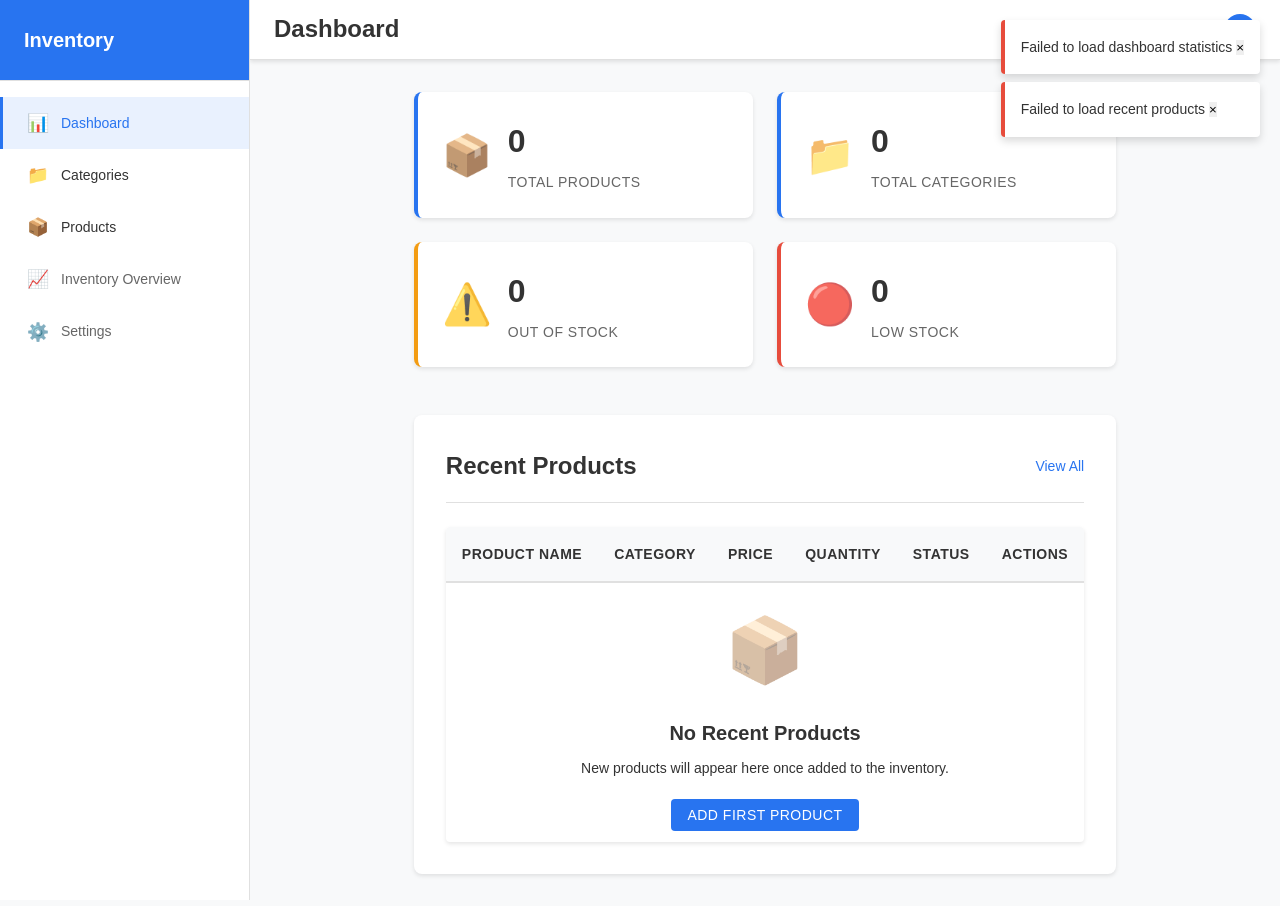
==== ui/index.html @ 83ec5407 "added 1st level project" ====
<!DOCTYPE html>
<html lang="en">

<head>
    <meta charset="UTF-8">
    <meta name="viewport" content="width=device-width, initial-scale=1.0">
    <title>Inventory Management Dashboard</title>
    <link rel="stylesheet" href="css/main.css">
    <link rel="stylesheet" href="css/layout.css">
    <link rel="stylesheet" href="css/dashboard.css">
    <link rel="stylesheet" href="css/table.css">
</head>

<body>
    <div class="layout">
        <!-- Sidebar -->
        <aside class="sidebar">
            <div class="sidebar-header">
                <h2>Inventory</h2>
            </div>
            <nav class="sidebar-nav">
                <a href="index.html" class="nav-link active">
                    <span class="icon">📊</span> Dashboard
                </a>
                <a href="categories.html" class="nav-link">
                    <span class="icon">📁</span> Categories
                </a>
                <a href="products.html" class="nav-link">
                    <span class="icon">📦</span> Products
                </a>
                <a href="#" class="nav-link disabled">
                    <span class="icon">📈</span> Inventory Overview
                </a>
                <a href="#" class="nav-link disabled">
                    <span class="icon">⚙️</span> Settings
                </a>
            </nav>
        </aside>

        <!-- Main Content -->
        <main class="main-content">
            <!-- Top Navigation -->
            <header class="top-nav">
                <div class="nav-left">
                    <button class="menu-toggle" id="menuToggle">☰</button>
                    <h1>Dashboard</h1>
                </div>
                <div class="nav-right">
                    <div class="user-info">
                        <span>Admin</span>
                        <span class="avatar">👤</span>
                    </div>
                </div>
            </header>

            <!-- Dashboard Content -->
            <div class="dashboard-content">
                <!-- KPI Cards -->
                <div class="kpi-grid">
                    <div class="kpi-card">
                        <div class="kpi-icon">📦</div>
                        <div class="kpi-data">
                            <h3 id="totalProducts">0</h3>
                            <p>Total Products</p>
                        </div>
                    </div>
                    <div class="kpi-card">
                        <div class="kpi-icon">📁</div>
                        <div class="kpi-data">
                            <h3 id="totalCategories">0</h3>
                            <p>Total Categories</p>
                        </div>
                    </div>
                    <div class="kpi-card warning">
                        <div class="kpi-icon">⚠️</div>
                        <div class="kpi-data">
                            <h3 id="outOfStock">0</h3>
                            <p>Out of Stock</p>
                        </div>
                    </div>
                    <div class="kpi-card alert">
                        <div class="kpi-icon">🔴</div>
                        <div class="kpi-data">
                            <h3 id="lowStock">0</h3>
                            <p>Low Stock</p>
                        </div>
                    </div>
                </div>

                <!-- Recent Products Table -->
                <div class="recent-products">
                    <div class="section-header">
                        <h2>Recent Products</h2>
                        <a href="products.html" class="view-all">View All</a>
                    </div>
                    <div class="table-container">
                        <table class="data-table" id="recentProductsTable">
                            <thead>
                                <tr>
                                    <th>Product Name</th>
                                    <th>Category</th>
                                    <th>Price</th>
                                    <th>Quantity</th>
                                    <th>Status</th>
                                    <th>Actions</th>
                                </tr>
                            </thead>
                            <tbody id="recentProductsBody">
                                <!-- Data will be populated by JavaScript -->
                            </tbody>
                        </table>
                    </div>
                </div>
            </div>
        </main>
    </div>

    <!-- Toast Notifications -->
    <div id="toastContainer" class="toast-container"></div>

    <script src="js/api.js"></script>
    <script src="js/util.js"></script>
    <script src="js/dashboard.js"></script>
</body>

</html>
---- ui/css/main.css ----
/* Global Styles and CSS Variables */
:root {
  --primary-color: #2874f0;
  --secondary-color: #f0f0f0;
  --accent-color: #ff9f43;
  --danger-color: #e74c3c;
  --warning-color: #f39c12;
  --success-color: #27ae60;
  --text-color: #333;
  --text-light: #666;
  --bg-color: #fff;
  --bg-light: #f8f9fa;
  --border-color: #e0e0e0;
  --shadow: 0 2px 4px rgba(0, 0, 0, 0.1);
  --shadow-lg: 0 4px 8px rgba(0, 0, 0, 0.15);
  --border-radius: 4px;
  --border-radius-lg: 8px;
  --transition: all 0.3s ease;
  --sidebar-width: 250px;
  --top-nav-height: 60px;
}

* {
  margin: 0;
  padding: 0;
  box-sizing: border-box;
}

body {
  font-family: "Segoe UI", Tahoma, Geneva, Verdana, sans-serif;
  font-size: 14px;
  line-height: 1.6;
  color: var(--text-color);
  background-color: var(--bg-light);
}

a {
  text-decoration: none;
  color: inherit;
}

button {
  cursor: pointer;
  border: none;
  outline: none;
  font-family: inherit;
  transition: var(--transition);
}

input,
select,
textarea {
  font-family: inherit;
  font-size: inherit;
}

img {
  max-width: 100%;
  height: auto;
}

/* Utility Classes */
.text-center {
  text-align: center;
}
.text-left {
  text-align: left;
}
.text-right {
  text-align: right;
}

.d-flex {
  display: flex;
}
.d-block {
  display: block;
}
.d-none {
  display: none;
}

.justify-center {
  justify-content: center;
}
.justify-between {
  justify-content: space-between;
}
.justify-around {
  justify-content: space-around;
}

.align-center {
  align-items: center;
}
.align-start {
  align-items: flex-start;
}
.align-end {
  align-items: flex-end;
}

.flex-column {
  flex-direction: column;
}
.flex-wrap {
  flex-wrap: wrap;
}

.w-100 {
  width: 100%;
}
.h-100 {
  height: 100%;
}

.m-0 {
  margin: 0;
}
.mt-1 {
  margin-top: 0.5rem;
}
.mt-2 {
  margin-top: 1rem;
}
.mt-3 {
  margin-top: 1.5rem;
}
.mb-1 {
  margin-bottom: 0.5rem;
}
.mb-2 {
  margin-bottom: 1rem;
}
.mb-3 {
  margin-bottom: 1.5rem;
}

.p-1 {
  padding: 0.5rem;
}
.p-2 {
  padding: 1rem;
}
.p-3 {
  padding: 1.5rem;
}

.btn {
  padding: 0.5rem 1rem;
  border-radius: var(--border-radius);
  font-weight: 500;
  text-transform: uppercase;
  letter-spacing: 0.5px;
}

.btn-primary {
  background-color: var(--primary-color);
  color: white;
}

.btn-primary:hover {
  background-color: #1e5bb8;
  transform: translateY(-1px);
  box-shadow: var(--shadow-lg);
}

.btn-secondary {
  background-color: var(--secondary-color);
  color: var(--text-color);
}

.btn-secondary:hover {
  background-color: #e0e0e0;
}

.btn-danger {
  background-color: var(--danger-color);
  color: white;
}

.btn-danger:hover {
  background-color: #c0392b;
}

.btn-success {
  background-color: var(--success-color);
  color: white;
}

.btn-success:hover {
  background-color: #229954;
}

.btn:disabled {
  opacity: 0.6;
  cursor: not-allowed;
  transform: none !important;
  box-shadow: none !important;
}

/* Form Elements */
.form-group {
  margin-bottom: 1rem;
}

.form-label {
  display: block;
  margin-bottom: 0.5rem;
  font-weight: 500;
}

.form-control {
  width: 100%;
  padding: 0.75rem;
  border: 1px solid var(--border-color);
  border-radius: var(--border-radius);
  font-size: 1rem;
  transition: var(--transition);
}

.form-control:focus {
  outline: none;
  border-color: var(--primary-color);
  box-shadow: 0 0 0 2px rgba(40, 116, 240, 0.2);
}

.form-control.error {
  border-color: var(--danger-color);
}

.error-message {
  color: var(--danger-color);
  font-size: 0.875rem;
  margin-top: 0.25rem;
}

/* Loading States */
.loading {
  opacity: 0.6;
  pointer-events: none;
}

.spinner {
  display: inline-block;
  width: 20px;
  height: 20px;
  border: 2px solid var(--border-color);
  border-radius: 50%;
  border-top-color: var(--primary-color);
  animation: spin 1s ease-in-out infinite;
}

@keyframes spin {
  to {
    transform: rotate(360deg);
  }
}

/* Toast Notifications */
.toast-container {
  position: fixed;
  top: 20px;
  right: 20px;
  z-index: 1000;
}

.toast {
  background-color: var(--bg-color);
  border-radius: var(--border-radius);
  padding: 1rem;
  margin-bottom: 0.5rem;
  box-shadow: var(--shadow-lg);
  border-left: 4px solid var(--primary-color);
  animation: slideIn 0.3s ease-out;
}

.toast.success {
  border-left-color: var(--success-color);
}
.toast.error {
  border-left-color: var(--danger-color);
}
.toast.warning {
  border-left-color: var(--warning-color);
}

@keyframes slideIn {
  from {
    transform: translateX(100%);
    opacity: 0;
  }
  to {
    transform: translateX(0);
    opacity: 1;
  }
}

/* Modal Styles */
.modal {
  position: fixed;
  top: 0;
  left: 0;
  width: 100%;
  height: 100%;
  background-color: rgba(0, 0, 0, 0.5);
  display: flex;
  justify-content: center;
  align-items: center;
  z-index: 1000;
}

.modal-content {
  background-color: var(--bg-color);
  border-radius: var(--border-radius-lg);
  padding: 2rem;
  max-width: 500px;
  width: 90%;
  max-height: 90vh;
  overflow-y: auto;
  box-shadow: var(--shadow-lg);
}

.modal-header {
  display: flex;
  justify-content: space-between;
  align-items: center;
  margin-bottom: 1.5rem;
  padding-bottom: 1rem;
  border-bottom: 1px solid var(--border-color);
}

.modal-title {
  font-size: 1.25rem;
  font-weight: 600;
}

.modal-close {
  background: none;
  border: none;
  font-size: 1.5rem;
  cursor: pointer;
  color: var(--text-light);
}

.modal-close:hover {
  color: var(--text-color);
}

/* Responsive Design */
@media (max-width: 768px) {
  :root {
    --sidebar-width: 200px;
  }

  .modal-content {
    margin: 1rem;
    padding: 1rem;
  }
}

@media (max-width: 480px) {
  body {
    font-size: 13px;
  }

  .btn {
    padding: 0.5rem;
    font-size: 0.875rem;
  }
}
---- ui/css/layout.css ----
/* Layout Styles */

/* Main Layout Container */
.layout {
  display: flex;
  min-height: 100vh;
}

/* Sidebar */
.sidebar {
  width: var(--sidebar-width);
  background-color: var(--bg-color);
  border-right: 1px solid var(--border-color);
  position: fixed;
  top: 0;
  left: 0;
  height: 100vh;
  overflow-y: auto;
  z-index: 100;
  transition: var(--transition);
}

.sidebar.collapsed {
  transform: translateX(-100%);
}

.sidebar-header {
  padding: 1.5rem;
  border-bottom: 1px solid var(--border-color);
  background-color: var(--primary-color);
  color: white;
}

.sidebar-header h2 {
  font-size: 1.25rem;
  font-weight: 600;
  margin: 0;
}

.sidebar-nav {
  padding: 1rem 0;
}

.nav-link {
  display: flex;
  align-items: center;
  padding: 0.75rem 1.5rem;
  color: var(--text-color);
  transition: var(--transition);
  border-left: 3px solid transparent;
}

.nav-link:hover {
  background-color: var(--bg-light);
  color: var(--primary-color);
}

.nav-link.active {
  background-color: rgba(40, 116, 240, 0.1);
  color: var(--primary-color);
  border-left-color: var(--primary-color);
}

.nav-link.disabled {
  color: var(--text-light);
  cursor: not-allowed;
}

.nav-link.disabled:hover {
  background-color: transparent;
  color: var(--text-light);
}

.nav-link .icon {
  margin-right: 0.75rem;
  font-size: 1.1rem;
}

/* Main Content */
.main-content {
  flex: 1;
  margin-left: var(--sidebar-width);
  display: flex;
  flex-direction: column;
  min-height: 100vh;
  transition: var(--transition);
}

.main-content.expanded {
  margin-left: 0;
}

/* Top Navigation */
.top-nav {
  height: var(--top-nav-height);
  background-color: var(--bg-color);
  border-bottom: 1px solid var(--border-color);
  display: flex;
  justify-content: space-between;
  align-items: center;
  padding: 0 1.5rem;
  position: sticky;
  top: 0;
  z-index: 50;
  box-shadow: var(--shadow);
}

.nav-left {
  display: flex;
  align-items: center;
}

.menu-toggle {
  background: none;
  border: none;
  font-size: 1.25rem;
  color: var(--text-color);
  margin-right: 1rem;
  padding: 0.5rem;
  border-radius: var(--border-radius);
  display: none;
}

.menu-toggle:hover {
  background-color: var(--bg-light);
}

.nav-left h1 {
  font-size: 1.5rem;
  font-weight: 600;
  margin: 0;
  color: var(--text-color);
}

.nav-right {
  display: flex;
  align-items: center;
}

.user-info {
  display: flex;
  align-items: center;
  gap: 0.5rem;
}

.avatar {
  width: 32px;
  height: 32px;
  border-radius: 50%;
  background-color: var(--primary-color);
  display: flex;
  align-items: center;
  justify-content: center;
  color: white;
  font-size: 0.875rem;
}

/* Content Area */
.content {
  flex: 1;
  padding: 2rem;
  overflow-y: auto;
}

.page-header {
  margin-bottom: 2rem;
}

.page-title {
  font-size: 2rem;
  font-weight: 700;
  margin-bottom: 0.5rem;
  color: var(--text-color);
}

.page-subtitle {
  color: var(--text-light);
  font-size: 1rem;
}

/* Section Styles */
.section {
  background-color: var(--bg-color);
  border-radius: var(--border-radius-lg);
  padding: 2rem;
  margin-bottom: 2rem;
  box-shadow: var(--shadow);
}

.section-header {
  display: flex;
  justify-content: space-between;
  align-items: center;
  margin-bottom: 1.5rem;
  padding-bottom: 1rem;
  border-bottom: 1px solid var(--border-color);
}

.section-title {
  font-size: 1.5rem;
  font-weight: 600;
  margin: 0;
}

.section-actions {
  display: flex;
  gap: 0.5rem;
}

.view-all {
  color: var(--primary-color);
  font-weight: 500;
  text-decoration: none;
}

.view-all:hover {
  text-decoration: underline;
}

/* Grid Layouts */
.grid {
  display: grid;
  gap: 1.5rem;
}

.grid-2 {
  grid-template-columns: repeat(2, 1fr);
}
.grid-3 {
  grid-template-columns: repeat(3, 1fr);
}
.grid-4 {
  grid-template-columns: repeat(4, 1fr);
}

@media (max-width: 1024px) {
  .grid-4 {
    grid-template-columns: repeat(2, 1fr);
  }
}

@media (max-width: 768px) {
  .grid-3,
  .grid-4 {
    grid-template-columns: 1fr;
  }
}

/* Card Styles */
.card {
  background-color: var(--bg-color);
  border-radius: var(--border-radius-lg);
  padding: 1.5rem;
  box-shadow: var(--shadow);
  transition: var(--transition);
}

.card:hover {
  box-shadow: var(--shadow-lg);
  transform: translateY(-2px);
}

.card-header {
  margin-bottom: 1rem;
  padding-bottom: 1rem;
  border-bottom: 1px solid var(--border-color);
}

.card-title {
  font-size: 1.25rem;
  font-weight: 600;
  margin: 0;
}

.card-body {
  flex: 1;
}

.card-footer {
  margin-top: 1rem;
  padding-top: 1rem;
  border-top: 1px solid var(--border-color);
  display: flex;
  justify-content: flex-end;
  gap: 0.5rem;
}

/* Responsive Design */
@media (max-width: 768px) {
  .sidebar {
    transform: translateX(-100%);
  }

  .sidebar.show {
    transform: translateX(0);
  }

  .main-content {
    margin-left: 0;
  }

  .menu-toggle {
    display: block;
  }

  .top-nav {
    padding: 0 1rem;
  }

  .nav-left h1 {
    font-size: 1.25rem;
  }

  .content {
    padding: 1rem;
  }

  .section {
    padding: 1rem;
  }

  .section-header {
    flex-direction: column;
    align-items: flex-start;
    gap: 1rem;
  }

  .section-actions {
    width: 100%;
    justify-content: flex-end;
  }

  .grid-2 {
    grid-template-columns: 1fr;
  }
}

@media (max-width: 480px) {
  .top-nav {
    padding: 0 0.5rem;
  }

  .nav-left h1 {
    font-size: 1.1rem;
  }

  .content {
    padding: 0.5rem;
  }

  .section {
    padding: 0.75rem;
    margin-bottom: 1rem;
  }

  .card {
    padding: 1rem;
  }
}
---- ui/css/dashboard.css ----
/* Dashboard Specific Styles */

/* Dashboard Content */
.dashboard-content {
  padding: 2rem;
  max-width: 1400px;
  margin: 0 auto;
}

/* KPI Cards Grid */
.kpi-grid {
  display: grid;
  grid-template-columns: repeat(auto-fit, minmax(250px, 1fr));
  gap: 1.5rem;
  margin-bottom: 3rem;
}

.kpi-card {
  background-color: var(--bg-color);
  border-radius: var(--border-radius-lg);
  padding: 1.5rem;
  box-shadow: var(--shadow);
  transition: var(--transition);
  border-left: 4px solid var(--primary-color);
  display: flex;
  align-items: center;
  gap: 1rem;
}

.kpi-card:hover {
  transform: translateY(-2px);
  box-shadow: var(--shadow-lg);
}

.kpi-card.warning {
  border-left-color: var(--warning-color);
}

.kpi-card.alert {
  border-left-color: var(--danger-color);
}

.kpi-icon {
  font-size: 2.5rem;
  opacity: 0.8;
}

.kpi-data h3 {
  font-size: 2rem;
  font-weight: 700;
  margin: 0;
  color: var(--text-color);
}

.kpi-data p {
  margin: 0.25rem 0 0 0;
  color: var(--text-light);
  font-size: 0.875rem;
  text-transform: uppercase;
  letter-spacing: 0.5px;
}

/* Recent Products Section */
.recent-products {
  background-color: var(--bg-color);
  border-radius: var(--border-radius-lg);
  padding: 2rem;
  box-shadow: var(--shadow);
}

.recent-products .section-header {
  margin-bottom: 1.5rem;
}

.recent-products .section-header h2 {
  font-size: 1.5rem;
  font-weight: 600;
  margin: 0;
}

/* Stock Status Indicators */
.status-indicator {
  display: inline-flex;
  align-items: center;
  gap: 0.5rem;
  padding: 0.25rem 0.75rem;
  border-radius: 20px;
  font-size: 0.75rem;
  font-weight: 500;
  text-transform: uppercase;
  letter-spacing: 0.5px;
}

.status-indicator.in-stock {
  background-color: rgba(39, 174, 96, 0.1);
  color: var(--success-color);
}

.status-indicator.low-stock {
  background-color: rgba(243, 156, 18, 0.1);
  color: var(--warning-color);
}

.status-indicator.out-of-stock {
  background-color: rgba(231, 76, 60, 0.1);
  color: var(--danger-color);
}

.status-indicator::before {
  content: "";
  width: 8px;
  height: 8px;
  border-radius: 50%;
  background-color: currentColor;
}

/* Empty States */
.empty-state {
  text-align: center;
  padding: 3rem 2rem;
  color: var(--text-light);
}

.empty-state .icon {
  font-size: 4rem;
  margin-bottom: 1rem;
  opacity: 0.5;
}

.empty-state h3 {
  font-size: 1.25rem;
  margin-bottom: 0.5rem;
  color: var(--text-color);
}

.empty-state p {
  margin-bottom: 1.5rem;
}

/* Loading States for Dashboard */
.dashboard-loading {
  display: flex;
  flex-direction: column;
  align-items: center;
  justify-content: center;
  min-height: 300px;
  gap: 1rem;
}

.dashboard-loading .spinner {
  width: 40px;
  height: 40px;
  border-width: 4px;
}

.dashboard-loading p {
  color: var(--text-light);
}

/* Quick Actions */
.quick-actions {
  display: flex;
  gap: 1rem;
  margin-bottom: 2rem;
  flex-wrap: wrap;
}

.quick-action-btn {
  display: flex;
  align-items: center;
  gap: 0.5rem;
  padding: 0.75rem 1.5rem;
  background-color: var(--bg-color);
  border: 1px solid var(--border-color);
  border-radius: var(--border-radius);
  color: var(--text-color);
  font-weight: 500;
  transition: var(--transition);
}

.quick-action-btn:hover {
  background-color: var(--bg-light);
  border-color: var(--primary-color);
  color: var(--primary-color);
}

.quick-action-btn .icon {
  font-size: 1.1rem;
}

/* Charts/Visual Elements Placeholder */
.chart-container {
  height: 300px;
  background-color: var(--bg-light);
  border-radius: var(--border-radius);
  display: flex;
  align-items: center;
  justify-content: center;
  border: 2px dashed var(--border-color);
  margin: 2rem 0;
}

.chart-container .placeholder-text {
  color: var(--text-light);
  font-size: 1.1rem;
}

/* Recent Activity Feed */
.activity-feed {
  margin-top: 2rem;
}

.activity-item {
  display: flex;
  align-items: center;
  gap: 1rem;
  padding: 1rem;
  border-bottom: 1px solid var(--border-color);
  transition: var(--transition);
}

.activity-item:hover {
  background-color: var(--bg-light);
}

.activity-item:last-child {
  border-bottom: none;
}

.activity-icon {
  width: 40px;
  height: 40px;
  border-radius: 50%;
  background-color: var(--primary-color);
  display: flex;
  align-items: center;
  justify-content: center;
  color: white;
  font-size: 1.1rem;
}

.activity-content {
  flex: 1;
}

.activity-content .title {
  font-weight: 500;
  margin-bottom: 0.25rem;
}

.activity-content .description {
  color: var(--text-light);
  font-size: 0.875rem;
}

.activity-time {
  color: var(--text-light);
  font-size: 0.75rem;
}

/* Responsive Design for Dashboard */
@media (max-width: 1024px) {
  .kpi-grid {
    grid-template-columns: repeat(2, 1fr);
  }
}

@media (max-width: 768px) {
  .dashboard-content {
    padding: 1rem;
  }

  .kpi-grid {
    grid-template-columns: 1fr;
    gap: 1rem;
    margin-bottom: 2rem;
  }

  .kpi-card {
    padding: 1rem;
    gap: 0.75rem;
  }

  .kpi-icon {
    font-size: 2rem;
  }

  .kpi-data h3 {
    font-size: 1.5rem;
  }

  .recent-products {
    padding: 1rem;
  }

  .quick-actions {
    flex-direction: column;
  }

  .quick-action-btn {
    justify-content: center;
  }
}

@media (max-width: 480px) {
  .dashboard-content {
    padding: 0.5rem;
  }

  .kpi-card {
    flex-direction: column;
    text-align: center;
    gap: 0.5rem;
  }

  .kpi-data h3 {
    font-size: 1.25rem;
  }

  .recent-products {
    padding: 0.75rem;
  }
}
---- ui/css/table.css ----
/* Table Styles */

/* Table Container */
.table-container {
  overflow-x: auto;
  background-color: var(--bg-color);
  border-radius: var(--border-radius);
  box-shadow: var(--shadow);
}

.table-container table {
  width: 100%;
  border-collapse: collapse;
}

/* Table Header */
.data-table thead th {
  background-color: var(--bg-light);
  color: var(--text-color);
  font-weight: 600;
  font-size: 0.875rem;
  text-transform: uppercase;
  letter-spacing: 0.5px;
  padding: 1rem;
  text-align: left;
  border-bottom: 2px solid var(--border-color);
  position: sticky;
  top: 0;
  z-index: 10;
}

.data-table thead th:first-child {
  border-top-left-radius: var(--border-radius);
}

.data-table thead th:last-child {
  border-top-right-radius: var(--border-radius);
}

/* Table Body */
.data-table tbody tr {
  transition: var(--transition);
  border-bottom: 1px solid var(--border-color);
}

.data-table tbody tr:hover {
  background-color: rgba(40, 116, 240, 0.02);
}

.data-table tbody tr:last-child {
  border-bottom: none;
}

.data-table tbody td {
  padding: 1rem;
  vertical-align: middle;
  color: var(--text-color);
}

/* Table Cell Content */
.table-cell {
  display: flex;
  align-items: center;
  gap: 0.5rem;
}

.table-cell img {
  width: 40px;
  height: 40px;
  border-radius: var(--border-radius);
  object-fit: cover;
}

.table-cell .text {
  flex: 1;
}

.table-cell .text strong {
  display: block;
  font-weight: 500;
}

.table-cell .text small {
  color: var(--text-light);
  font-size: 0.75rem;
}

/* Status Badges */
.status-badge {
  display: inline-flex;
  align-items: center;
  gap: 0.25rem;
  padding: 0.25rem 0.5rem;
  border-radius: 12px;
  font-size: 0.75rem;
  font-weight: 500;
  text-transform: uppercase;
  letter-spacing: 0.5px;
}

.status-badge.active,
.status-badge.in-stock {
  background-color: rgba(39, 174, 96, 0.1);
  color: var(--success-color);
}

.status-badge.inactive,
.status-badge.out-of-stock {
  background-color: rgba(231, 76, 60, 0.1);
  color: var(--danger-color);
}

.status-badge.pending,
.status-badge.low-stock {
  background-color: rgba(243, 156, 18, 0.1);
  color: var(--warning-color);
}

.status-badge::before {
  content: "";
  width: 6px;
  height: 6px;
  border-radius: 50%;
  background-color: currentColor;
}

/* Price Display */
.price {
  font-weight: 600;
  color: var(--text-color);
}

.price.original {
  text-decoration: line-through;
  color: var(--text-light);
  font-weight: 400;
}

.price.discounted {
  color: var(--danger-color);
}

.price.final {
  color: var(--success-color);
}

/* Action Buttons */
.action-buttons {
  display: flex;
  gap: 0.5rem;
  flex-wrap: wrap;
}

.action-btn {
  padding: 0.375rem 0.75rem;
  border: 1px solid var(--border-color);
  border-radius: var(--border-radius);
  background-color: transparent;
  color: var(--text-color);
  font-size: 0.875rem;
  font-weight: 500;
  cursor: pointer;
  transition: var(--transition);
  display: inline-flex;
  align-items: center;
  gap: 0.25rem;
}

.action-btn:hover {
  background-color: var(--bg-light);
  border-color: var(--primary-color);
  color: var(--primary-color);
}

.action-btn.danger:hover {
  background-color: rgba(231, 76, 60, 0.1);
  border-color: var(--danger-color);
  color: var(--danger-color);
}

.action-btn.success:hover {
  background-color: rgba(39, 174, 96, 0.1);
  border-color: var(--success-color);
  color: var(--success-color);
}

.action-btn .icon {
  font-size: 0.875rem;
}

/* Empty Table State */
.empty-table {
  text-align: center;
  padding: 3rem 2rem;
  color: var(--text-light);
}

.empty-table .icon {
  font-size: 4rem;
  margin-bottom: 1rem;
  opacity: 0.5;
}

.empty-table h3 {
  font-size: 1.25rem;
  margin-bottom: 0.5rem;
  color: var(--text-color);
}

.empty-table p {
  margin-bottom: 1.5rem;
}

/* Loading Table State */
.table-loading {
  display: flex;
  flex-direction: column;
  align-items: center;
  justify-content: center;
  padding: 3rem;
  gap: 1rem;
}

.table-loading .spinner {
  width: 40px;
  height: 40px;
  border-width: 4px;
}

.table-loading p {
  color: var(--text-light);
}

/* Table Pagination */
.table-pagination {
  display: flex;
  justify-content: between;
  align-items: center;
  padding: 1rem;
  background-color: var(--bg-light);
  border-top: 1px solid var(--border-color);
}

.pagination-info {
  color: var(--text-light);
  font-size: 0.875rem;
}

.pagination-controls {
  display: flex;
  gap: 0.5rem;
  align-items: center;
}

.pagination-btn {
  padding: 0.5rem 0.75rem;
  border: 1px solid var(--border-color);
  background-color: var(--bg-color);
  color: var(--text-color);
  border-radius: var(--border-radius);
  cursor: pointer;
  transition: var(--transition);
}

.pagination-btn:hover:not(:disabled) {
  background-color: var(--primary-color);
  color: white;
  border-color: var(--primary-color);
}

.pagination-btn:disabled {
  opacity: 0.5;
  cursor: not-allowed;
}

.pagination-btn.active {
  background-color: var(--primary-color);
  color: white;
  border-color: var(--primary-color);
}

/* Table Filters */
.table-filters {
  display: flex;
  gap: 1rem;
  margin-bottom: 1.5rem;
  flex-wrap: wrap;
  align-items: center;
}

.filter-group {
  display: flex;
  flex-direction: column;
  gap: 0.5rem;
}

.filter-label {
  font-size: 0.875rem;
  font-weight: 500;
  color: var(--text-color);
}

.filter-control {
  padding: 0.5rem;
  border: 1px solid var(--border-color);
  border-radius: var(--border-radius);
  background-color: var(--bg-color);
  color: var(--text-color);
  font-size: 0.875rem;
}

.filter-control:focus {
  outline: none;
  border-color: var(--primary-color);
  box-shadow: 0 0 0 2px rgba(40, 116, 240, 0.2);
}

/* Sortable Columns */
.sortable {
  cursor: pointer;
  user-select: none;
  position: relative;
}

.sortable:hover {
  background-color: rgba(40, 116, 240, 0.05);
}

.sortable::after {
  content: "";
  position: absolute;
  right: 0.5rem;
  top: 50%;
  transform: translateY(-50%);
  width: 0;
  height: 0;
  border-left: 4px solid transparent;
  border-right: 4px solid transparent;
  border-bottom: 4px solid var(--text-light);
  transition: var(--transition);
}

.sortable.asc::after {
  border-bottom: 4px solid var(--primary-color);
  border-top: none;
}

.sortable.desc::after {
  border-top: 4px solid var(--primary-color);
  border-bottom: none;
  transform: translateY(-50%) rotate(180deg);
}

/* Responsive Table */
@media (max-width: 768px) {
  .table-container {
    border-radius: 0;
  }

  .data-table {
    font-size: 0.875rem;
  }

  .data-table thead th,
  .data-table tbody td {
    padding: 0.75rem 0.5rem;
  }

  .table-cell {
    flex-direction: column;
    align-items: flex-start;
    gap: 0.25rem;
  }

  .action-buttons {
    flex-direction: column;
    width: 100%;
  }

  .action-btn {
    justify-content: center;
    flex: 1;
  }

  .table-filters {
    flex-direction: column;
    align-items: stretch;
  }

  .filter-group {
    width: 100%;
  }

  .table-pagination {
    flex-direction: column;
    gap: 1rem;
    text-align: center;
  }
}

@media (max-width: 480px) {
  .data-table {
    font-size: 0.75rem;
  }

  .data-table thead th,
  .data-table tbody td {
    padding: 0.5rem 0.25rem;
  }

  .status-badge {
    font-size: 0.625rem;
    padding: 0.125rem 0.375rem;
  }

  .action-btn {
    padding: 0.25rem 0.5rem;
    font-size: 0.75rem;
  }
}
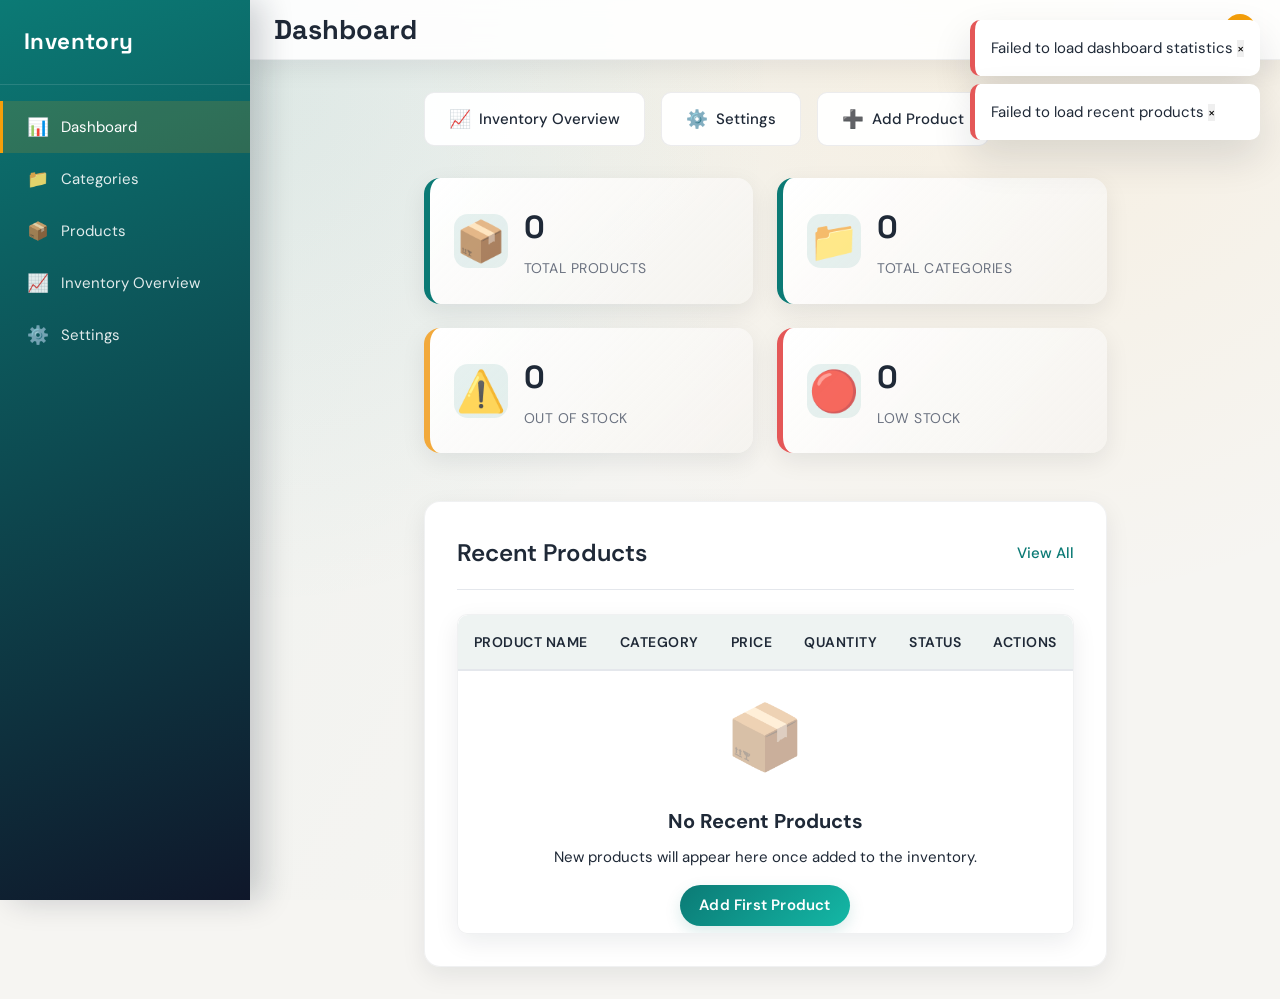
==== commit d549c444: "first commit" ====
--- a/ui/index.html
+++ b/ui/index.html
@@ -1,126 +1,139 @@
-<!DOCTYPE html>
-<html lang="en">
-
-<head>
-    <meta charset="UTF-8">
-    <meta name="viewport" content="width=device-width, initial-scale=1.0">
-    <title>Inventory Management Dashboard</title>
-    <link rel="stylesheet" href="css/main.css">
-    <link rel="stylesheet" href="css/layout.css">
-    <link rel="stylesheet" href="css/dashboard.css">
-    <link rel="stylesheet" href="css/table.css">
-</head>
-
-<body>
-    <div class="layout">
-        <!-- Sidebar -->
-        <aside class="sidebar">
-            <div class="sidebar-header">
-                <h2>Inventory</h2>
-            </div>
-            <nav class="sidebar-nav">
-                <a href="index.html" class="nav-link active">
-                    <span class="icon">📊</span> Dashboard
-                </a>
-                <a href="categories.html" class="nav-link">
-                    <span class="icon">📁</span> Categories
-                </a>
-                <a href="products.html" class="nav-link">
-                    <span class="icon">📦</span> Products
-                </a>
-                <a href="#" class="nav-link disabled">
+﻿<!DOCTYPE html>
+<html lang="en">
+
+<head>
+    <meta charset="UTF-8">
+    <meta name="viewport" content="width=device-width, initial-scale=1.0">
+    <title>Inventory Management Dashboard</title>
+    <link rel="stylesheet" href="css/main.css">
+    <link rel="stylesheet" href="css/layout.css">
+    <link rel="stylesheet" href="css/dashboard.css">
+    <link rel="stylesheet" href="css/table.css">
+</head>
+
+<body>
+    <div class="layout">
+        <!-- Sidebar -->
+        <aside class="sidebar">
+            <div class="sidebar-header">
+                <h2>Inventory</h2>
+            </div>
+            <nav class="sidebar-nav">
+                <a href="index.html" class="nav-link active">
+                    <span class="icon">📊</span> Dashboard
+                </a>
+                <a href="categories.html" class="nav-link">
+                    <span class="icon">📁</span> Categories
+                </a>
+                <a href="products.html" class="nav-link">
+                    <span class="icon">📦</span> Products
+                </a>
+                <a href="inventory-overview.html" class="nav-link">
                     <span class="icon">📈</span> Inventory Overview
                 </a>
-                <a href="#" class="nav-link disabled">
+                <a href="settings.html" class="nav-link">
                     <span class="icon">⚙️</span> Settings
                 </a>
-            </nav>
-        </aside>
-
-        <!-- Main Content -->
-        <main class="main-content">
-            <!-- Top Navigation -->
-            <header class="top-nav">
-                <div class="nav-left">
-                    <button class="menu-toggle" id="menuToggle">☰</button>
-                    <h1>Dashboard</h1>
-                </div>
-                <div class="nav-right">
-                    <div class="user-info">
-                        <span>Admin</span>
-                        <span class="avatar">👤</span>
-                    </div>
-                </div>
-            </header>
-
+            </nav>
+        </aside>
+
+        <!-- Main Content -->
+        <main class="main-content">
+            <!-- Top Navigation -->
+            <header class="top-nav">
+                <div class="nav-left">
+                    <button class="menu-toggle" id="menuToggle">☰</button>
+                    <h1>Dashboard</h1>
+                </div>
+                <div class="nav-right">
+                    <div class="user-info">
+                        <span>Admin</span>
+                        <span class="avatar">👤</span>
+                    </div>
+                </div>
+            </header>
+
             <!-- Dashboard Content -->
             <div class="dashboard-content">
+                <!-- Quick Actions -->
+                <div class="quick-actions">
+                    <a class="quick-action-btn" href="inventory-overview.html">
+                        <span class="icon">📈</span> Inventory Overview
+                    </a>
+                    <a class="quick-action-btn" href="settings.html">
+                        <span class="icon">⚙️</span> Settings
+                    </a>
+                    <a class="quick-action-btn" href="add-product.html">
+                        <span class="icon">➕</span> Add Product
+                    </a>
+                </div>
+
                 <!-- KPI Cards -->
                 <div class="kpi-grid">
                     <div class="kpi-card">
                         <div class="kpi-icon">📦</div>
                         <div class="kpi-data">
-                            <h3 id="totalProducts">0</h3>
-                            <p>Total Products</p>
-                        </div>
-                    </div>
-                    <div class="kpi-card">
-                        <div class="kpi-icon">📁</div>
-                        <div class="kpi-data">
-                            <h3 id="totalCategories">0</h3>
-                            <p>Total Categories</p>
-                        </div>
-                    </div>
-                    <div class="kpi-card warning">
-                        <div class="kpi-icon">⚠️</div>
-                        <div class="kpi-data">
-                            <h3 id="outOfStock">0</h3>
-                            <p>Out of Stock</p>
-                        </div>
-                    </div>
-                    <div class="kpi-card alert">
-                        <div class="kpi-icon">🔴</div>
-                        <div class="kpi-data">
-                            <h3 id="lowStock">0</h3>
-                            <p>Low Stock</p>
-                        </div>
-                    </div>
-                </div>
-
-                <!-- Recent Products Table -->
-                <div class="recent-products">
-                    <div class="section-header">
-                        <h2>Recent Products</h2>
-                        <a href="products.html" class="view-all">View All</a>
-                    </div>
-                    <div class="table-container">
-                        <table class="data-table" id="recentProductsTable">
-                            <thead>
-                                <tr>
-                                    <th>Product Name</th>
-                                    <th>Category</th>
-                                    <th>Price</th>
-                                    <th>Quantity</th>
-                                    <th>Status</th>
-                                    <th>Actions</th>
-                                </tr>
-                            </thead>
-                            <tbody id="recentProductsBody">
-                                <!-- Data will be populated by JavaScript -->
-                            </tbody>
-                        </table>
-                    </div>
-                </div>
-            </div>
-        </main>
-    </div>
-
-    <!-- Toast Notifications -->
-    <div id="toastContainer" class="toast-container"></div>
-
-    <script src="js/api.js"></script>
-    <script src="js/util.js"></script>
-    <script src="js/dashboard.js"></script>
-</body>
-
-</html>+                            <h3 id="totalProducts">0</h3>
+                            <p>Total Products</p>
+                        </div>
+                    </div>
+                    <div class="kpi-card">
+                        <div class="kpi-icon">📁</div>
+                        <div class="kpi-data">
+                            <h3 id="totalCategories">0</h3>
+                            <p>Total Categories</p>
+                        </div>
+                    </div>
+                    <div class="kpi-card warning">
+                        <div class="kpi-icon">⚠️</div>
+                        <div class="kpi-data">
+                            <h3 id="outOfStock">0</h3>
+                            <p>Out of Stock</p>
+                        </div>
+                    </div>
+                    <div class="kpi-card alert">
+                        <div class="kpi-icon">🔴</div>
+                        <div class="kpi-data">
+                            <h3 id="lowStock">0</h3>
+                            <p>Low Stock</p>
+                        </div>
+                    </div>
+                </div>
+
+                <!-- Recent Products Table -->
+                <div class="recent-products">
+                    <div class="section-header">
+                        <h2>Recent Products</h2>
+                        <a href="products.html" class="view-all">View All</a>
+                    </div>
+                    <div class="table-container">
+                        <table class="data-table" id="recentProductsTable">
+                            <thead>
+                                <tr>
+                                    <th>Product Name</th>
+                                    <th>Category</th>
+                                    <th>Price</th>
+                                    <th>Quantity</th>
+                                    <th>Status</th>
+                                    <th>Actions</th>
+                                </tr>
+                            </thead>
+                            <tbody id="recentProductsBody">
+                                <!-- Data will be populated by JavaScript -->
+                            </tbody>
+                        </table>
+                    </div>
+                </div>
+            </div>
+        </main>
+    </div>
+
+    <!-- Toast Notifications -->
+    <div id="toastContainer" class="toast-container"></div>
+
+    <script src="js/api.js"></script>
+    <script src="js/util.js"></script>
+    <script src="js/dashboard.js"></script>
+</body>
+
+</html>
--- a/ui/css/main.css
+++ b/ui/css/main.css
@@ -1,215 +1,230 @@
 /* Global Styles and CSS Variables */
+@import url("https://fonts.googleapis.com/css2?family=DM+Sans:wght@400;500;600;700&family=Space+Grotesk:wght@500;600;700&display=swap");
+
 :root {
-  --primary-color: #2874f0;
-  --secondary-color: #f0f0f0;
-  --accent-color: #ff9f43;
-  --danger-color: #e74c3c;
-  --warning-color: #f39c12;
-  --success-color: #27ae60;
-  --text-color: #333;
-  --text-light: #666;
-  --bg-color: #fff;
-  --bg-light: #f8f9fa;
-  --border-color: #e0e0e0;
-  --shadow: 0 2px 4px rgba(0, 0, 0, 0.1);
-  --shadow-lg: 0 4px 8px rgba(0, 0, 0, 0.15);
-  --border-radius: 4px;
-  --border-radius-lg: 8px;
-  --transition: all 0.3s ease;
+  --font-sans: "DM Sans", "Segoe UI", Tahoma, Geneva, Verdana, sans-serif;
+  --font-display: "Space Grotesk", "Segoe UI", Tahoma, Geneva, Verdana, sans-serif;
+
+  --primary-color: #0b7a75;
+  --primary-dark: #075a56;
+  --secondary-color: #f5f3ef;
+  --accent-color: #f59f0a;
+  --danger-color: #e45757;
+  --warning-color: #f2a93b;
+  --success-color: #2e9d62;
+  --text-color: #1f2937;
+  --text-light: #6b7280;
+  --bg-color: #ffffff;
+  --bg-light: #f6f5f2;
+  --bg-soft: #eef3f2;
+  --border-color: #e4e7ec;
+  --shadow: 0 8px 24px rgba(15, 23, 42, 0.08);
+  --shadow-lg: 0 18px 40px rgba(15, 23, 42, 0.12);
+  --border-radius: 10px;
+  --border-radius-lg: 16px;
+  --transition: all 0.25s ease;
   --sidebar-width: 250px;
   --top-nav-height: 60px;
 }
-
-* {
-  margin: 0;
-  padding: 0;
-  box-sizing: border-box;
-}
-
+
+* {
+  margin: 0;
+  padding: 0;
+  box-sizing: border-box;
+}
+
 body {
-  font-family: "Segoe UI", Tahoma, Geneva, Verdana, sans-serif;
-  font-size: 14px;
+  font-family: var(--font-sans);
+  font-size: 15px;
   line-height: 1.6;
   color: var(--text-color);
   background-color: var(--bg-light);
-}
-
-a {
-  text-decoration: none;
-  color: inherit;
-}
-
-button {
-  cursor: pointer;
-  border: none;
-  outline: none;
-  font-family: inherit;
-  transition: var(--transition);
-}
-
-input,
-select,
-textarea {
-  font-family: inherit;
-  font-size: inherit;
-}
-
-img {
-  max-width: 100%;
-  height: auto;
-}
-
-/* Utility Classes */
-.text-center {
-  text-align: center;
-}
-.text-left {
-  text-align: left;
-}
-.text-right {
-  text-align: right;
-}
-
-.d-flex {
-  display: flex;
-}
-.d-block {
-  display: block;
-}
-.d-none {
-  display: none;
-}
-
-.justify-center {
-  justify-content: center;
-}
-.justify-between {
-  justify-content: space-between;
-}
-.justify-around {
-  justify-content: space-around;
-}
-
-.align-center {
-  align-items: center;
-}
-.align-start {
-  align-items: flex-start;
-}
-.align-end {
-  align-items: flex-end;
-}
-
-.flex-column {
-  flex-direction: column;
-}
-.flex-wrap {
-  flex-wrap: wrap;
-}
-
-.w-100 {
-  width: 100%;
-}
-.h-100 {
-  height: 100%;
-}
-
-.m-0 {
-  margin: 0;
-}
-.mt-1 {
-  margin-top: 0.5rem;
-}
-.mt-2 {
-  margin-top: 1rem;
-}
-.mt-3 {
-  margin-top: 1.5rem;
-}
-.mb-1 {
-  margin-bottom: 0.5rem;
-}
-.mb-2 {
-  margin-bottom: 1rem;
-}
-.mb-3 {
-  margin-bottom: 1.5rem;
-}
-
-.p-1 {
-  padding: 0.5rem;
-}
-.p-2 {
-  padding: 1rem;
-}
-.p-3 {
-  padding: 1.5rem;
-}
-
+  background-image: radial-gradient(circle at 20% 10%, rgba(11, 122, 117, 0.08), transparent 40%),
+    radial-gradient(circle at 80% 0%, rgba(245, 159, 10, 0.08), transparent 45%),
+    linear-gradient(120deg, rgba(11, 122, 117, 0.04), transparent 60%);
+  background-attachment: fixed;
+}
+
+a {
+  text-decoration: none;
+  color: inherit;
+}
+
+button {
+  cursor: pointer;
+  border: none;
+  outline: none;
+  font-family: inherit;
+  transition: var(--transition);
+}
+
+input,
+select,
+textarea {
+  font-family: inherit;
+  font-size: inherit;
+}
+
+img {
+  max-width: 100%;
+  height: auto;
+}
+
+/* Utility Classes */
+.text-center {
+  text-align: center;
+}
+.text-left {
+  text-align: left;
+}
+.text-right {
+  text-align: right;
+}
+
+.d-flex {
+  display: flex;
+}
+.d-block {
+  display: block;
+}
+.d-none {
+  display: none;
+}
+
+.justify-center {
+  justify-content: center;
+}
+.justify-between {
+  justify-content: space-between;
+}
+.justify-around {
+  justify-content: space-around;
+}
+
+.align-center {
+  align-items: center;
+}
+.align-start {
+  align-items: flex-start;
+}
+.align-end {
+  align-items: flex-end;
+}
+
+.flex-column {
+  flex-direction: column;
+}
+.flex-wrap {
+  flex-wrap: wrap;
+}
+
+.w-100 {
+  width: 100%;
+}
+.h-100 {
+  height: 100%;
+}
+
+.m-0 {
+  margin: 0;
+}
+.mt-1 {
+  margin-top: 0.5rem;
+}
+.mt-2 {
+  margin-top: 1rem;
+}
+.mt-3 {
+  margin-top: 1.5rem;
+}
+.mb-1 {
+  margin-bottom: 0.5rem;
+}
+.mb-2 {
+  margin-bottom: 1rem;
+}
+.mb-3 {
+  margin-bottom: 1.5rem;
+}
+
+.p-1 {
+  padding: 0.5rem;
+}
+.p-2 {
+  padding: 1rem;
+}
+.p-3 {
+  padding: 1.5rem;
+}
+
 .btn {
-  padding: 0.5rem 1rem;
-  border-radius: var(--border-radius);
-  font-weight: 500;
-  text-transform: uppercase;
-  letter-spacing: 0.5px;
+  padding: 0.65rem 1.2rem;
+  border-radius: 999px;
+  font-weight: 600;
+  text-transform: none;
+  letter-spacing: 0.2px;
+  box-shadow: 0 6px 16px rgba(11, 122, 117, 0.15);
 }
 
 .btn-primary {
-  background-color: var(--primary-color);
+  background-image: linear-gradient(135deg, var(--primary-color), #14b8a6);
   color: white;
 }
 
 .btn-primary:hover {
-  background-color: #1e5bb8;
+  background-image: linear-gradient(135deg, var(--primary-dark), #0ea5a3);
   transform: translateY(-1px);
   box-shadow: var(--shadow-lg);
 }
 
 .btn-secondary {
   background-color: var(--secondary-color);
+  box-shadow: none;
   color: var(--text-color);
 }
-
+
 .btn-secondary:hover {
   background-color: #e0e0e0;
 }
-
+
 .btn-danger {
   background-color: var(--danger-color);
   color: white;
-}
-
-.btn-danger:hover {
-  background-color: #c0392b;
-}
-
+  box-shadow: 0 6px 16px rgba(228, 87, 87, 0.2);
+}
+
+.btn-danger:hover {
+  background-color: #c0392b;
+}
+
 .btn-success {
   background-color: var(--success-color);
   color: white;
-}
-
-.btn-success:hover {
-  background-color: #229954;
-}
-
-.btn:disabled {
-  opacity: 0.6;
-  cursor: not-allowed;
-  transform: none !important;
-  box-shadow: none !important;
-}
-
-/* Form Elements */
-.form-group {
-  margin-bottom: 1rem;
-}
-
-.form-label {
-  display: block;
-  margin-bottom: 0.5rem;
-  font-weight: 500;
-}
-
+  box-shadow: 0 6px 16px rgba(46, 157, 98, 0.2);
+}
+
+.btn-success:hover {
+  background-color: #229954;
+}
+
+.btn:disabled {
+  opacity: 0.6;
+  cursor: not-allowed;
+  transform: none !important;
+  box-shadow: none !important;
+}
+
+/* Form Elements */
+.form-group {
+  margin-bottom: 1rem;
+}
+
+.form-label {
+  display: block;
+  margin-bottom: 0.5rem;
+  font-weight: 500;
+}
+
 .form-control {
   width: 100%;
   padding: 0.75rem;
@@ -217,155 +232,171 @@
   border-radius: var(--border-radius);
   font-size: 1rem;
   transition: var(--transition);
+  background-color: var(--bg-color);
 }
 
 .form-control:focus {
   outline: none;
   border-color: var(--primary-color);
-  box-shadow: 0 0 0 2px rgba(40, 116, 240, 0.2);
-}
-
-.form-control.error {
-  border-color: var(--danger-color);
-}
-
-.error-message {
-  color: var(--danger-color);
-  font-size: 0.875rem;
-  margin-top: 0.25rem;
-}
-
-/* Loading States */
-.loading {
-  opacity: 0.6;
-  pointer-events: none;
-}
-
-.spinner {
-  display: inline-block;
-  width: 20px;
-  height: 20px;
-  border: 2px solid var(--border-color);
-  border-radius: 50%;
-  border-top-color: var(--primary-color);
-  animation: spin 1s ease-in-out infinite;
-}
-
-@keyframes spin {
-  to {
-    transform: rotate(360deg);
-  }
-}
-
-/* Toast Notifications */
-.toast-container {
-  position: fixed;
-  top: 20px;
-  right: 20px;
-  z-index: 1000;
-}
-
+  box-shadow: 0 0 0 3px rgba(11, 122, 117, 0.18);
+}
+
+.form-control.error {
+  border-color: var(--danger-color);
+}
+
+.error-message {
+  color: var(--danger-color);
+  font-size: 0.875rem;
+  margin-top: 0.25rem;
+}
+
+/* Loading States */
+.loading {
+  opacity: 0.6;
+  pointer-events: none;
+}
+
+.spinner {
+  display: inline-block;
+  width: 20px;
+  height: 20px;
+  border: 2px solid var(--border-color);
+  border-radius: 50%;
+  border-top-color: var(--primary-color);
+  animation: spin 1s ease-in-out infinite;
+}
+
+@keyframes spin {
+  to {
+    transform: rotate(360deg);
+  }
+}
+
+/* Toast Notifications */
+.toast-container {
+  position: fixed;
+  top: 20px;
+  right: 20px;
+  z-index: 1000;
+}
+
 .toast {
   background-color: var(--bg-color);
   border-radius: var(--border-radius);
   padding: 1rem;
   margin-bottom: 0.5rem;
   box-shadow: var(--shadow-lg);
-  border-left: 4px solid var(--primary-color);
+  border-left: 5px solid var(--primary-color);
   animation: slideIn 0.3s ease-out;
 }
 
-.toast.success {
-  border-left-color: var(--success-color);
-}
-.toast.error {
-  border-left-color: var(--danger-color);
-}
-.toast.warning {
-  border-left-color: var(--warning-color);
-}
-
-@keyframes slideIn {
+.fade-in {
+  animation: fadeInUp 0.45s ease both;
+}
+
+@keyframes fadeInUp {
   from {
-    transform: translateX(100%);
+    transform: translateY(10px);
     opacity: 0;
   }
   to {
-    transform: translateX(0);
+    transform: translateY(0);
     opacity: 1;
   }
 }
-
-/* Modal Styles */
-.modal {
-  position: fixed;
-  top: 0;
-  left: 0;
-  width: 100%;
-  height: 100%;
-  background-color: rgba(0, 0, 0, 0.5);
-  display: flex;
-  justify-content: center;
-  align-items: center;
-  z-index: 1000;
-}
-
-.modal-content {
-  background-color: var(--bg-color);
-  border-radius: var(--border-radius-lg);
-  padding: 2rem;
-  max-width: 500px;
-  width: 90%;
-  max-height: 90vh;
-  overflow-y: auto;
-  box-shadow: var(--shadow-lg);
-}
-
-.modal-header {
-  display: flex;
-  justify-content: space-between;
-  align-items: center;
-  margin-bottom: 1.5rem;
-  padding-bottom: 1rem;
-  border-bottom: 1px solid var(--border-color);
-}
-
-.modal-title {
-  font-size: 1.25rem;
-  font-weight: 600;
-}
-
-.modal-close {
-  background: none;
-  border: none;
-  font-size: 1.5rem;
-  cursor: pointer;
-  color: var(--text-light);
-}
-
-.modal-close:hover {
-  color: var(--text-color);
-}
-
-/* Responsive Design */
-@media (max-width: 768px) {
-  :root {
-    --sidebar-width: 200px;
-  }
-
-  .modal-content {
-    margin: 1rem;
-    padding: 1rem;
-  }
-}
-
-@media (max-width: 480px) {
-  body {
-    font-size: 13px;
-  }
-
-  .btn {
-    padding: 0.5rem;
-    font-size: 0.875rem;
-  }
-}
+
+.toast.success {
+  border-left-color: var(--success-color);
+}
+.toast.error {
+  border-left-color: var(--danger-color);
+}
+.toast.warning {
+  border-left-color: var(--warning-color);
+}
+
+@keyframes slideIn {
+  from {
+    transform: translateX(100%);
+    opacity: 0;
+  }
+  to {
+    transform: translateX(0);
+    opacity: 1;
+  }
+}
+
+/* Modal Styles */
+.modal {
+  position: fixed;
+  top: 0;
+  left: 0;
+  width: 100%;
+  height: 100%;
+  background-color: rgba(0, 0, 0, 0.5);
+  display: flex;
+  justify-content: center;
+  align-items: center;
+  z-index: 1000;
+}
+
+.modal-content {
+  background-color: var(--bg-color);
+  border-radius: var(--border-radius-lg);
+  padding: 2rem;
+  max-width: 500px;
+  width: 90%;
+  max-height: 90vh;
+  overflow-y: auto;
+  box-shadow: var(--shadow-lg);
+}
+
+.modal-header {
+  display: flex;
+  justify-content: space-between;
+  align-items: center;
+  margin-bottom: 1.5rem;
+  padding-bottom: 1rem;
+  border-bottom: 1px solid var(--border-color);
+}
+
+.modal-title {
+  font-size: 1.25rem;
+  font-weight: 600;
+}
+
+.modal-close {
+  background: none;
+  border: none;
+  font-size: 1.5rem;
+  cursor: pointer;
+  color: var(--text-light);
+}
+
+.modal-close:hover {
+  color: var(--text-color);
+}
+
+/* Responsive Design */
+@media (max-width: 768px) {
+  :root {
+    --sidebar-width: 200px;
+  }
+
+  .modal-content {
+    margin: 1rem;
+    padding: 1rem;
+  }
+}
+
+@media (max-width: 480px) {
+  body {
+    font-size: 13px;
+  }
+
+  .btn {
+    padding: 0.5rem;
+    font-size: 0.875rem;
+  }
+}
--- a/ui/css/layout.css
+++ b/ui/css/layout.css
@@ -1,16 +1,16 @@
-/* Layout Styles */
-
-/* Main Layout Container */
-.layout {
-  display: flex;
-  min-height: 100vh;
-}
-
-/* Sidebar */
+/* Layout Styles */
+
+/* Main Layout Container */
+.layout {
+  display: flex;
+  min-height: 100vh;
+}
+
+/* Sidebar */
 .sidebar {
   width: var(--sidebar-width);
-  background-color: var(--bg-color);
-  border-right: 1px solid var(--border-color);
+  background: linear-gradient(160deg, #0b7a75 0%, #0f172a 100%);
+  border-right: none;
   position: fixed;
   top: 0;
   left: 0;
@@ -18,65 +18,68 @@
   overflow-y: auto;
   z-index: 100;
   transition: var(--transition);
-}
-
-.sidebar.collapsed {
-  transform: translateX(-100%);
-}
-
+  box-shadow: 12px 0 30px rgba(15, 23, 42, 0.2);
+}
+
+.sidebar.collapsed {
+  transform: translateX(-100%);
+}
+
 .sidebar-header {
   padding: 1.5rem;
-  border-bottom: 1px solid var(--border-color);
-  background-color: var(--primary-color);
+  border-bottom: 1px solid rgba(255, 255, 255, 0.12);
+  background: transparent;
   color: white;
 }
 
 .sidebar-header h2 {
-  font-size: 1.25rem;
-  font-weight: 600;
+  font-family: var(--font-display);
+  font-size: 1.4rem;
+  font-weight: 700;
   margin: 0;
-}
-
-.sidebar-nav {
-  padding: 1rem 0;
-}
-
+  letter-spacing: 0.4px;
+}
+
+.sidebar-nav {
+  padding: 1rem 0;
+}
+
 .nav-link {
   display: flex;
   align-items: center;
   padding: 0.75rem 1.5rem;
-  color: var(--text-color);
+  color: rgba(255, 255, 255, 0.88);
   transition: var(--transition);
   border-left: 3px solid transparent;
 }
 
 .nav-link:hover {
-  background-color: var(--bg-light);
-  color: var(--primary-color);
+  background-color: rgba(255, 255, 255, 0.08);
+  color: #ffffff;
 }
 
 .nav-link.active {
-  background-color: rgba(40, 116, 240, 0.1);
-  color: var(--primary-color);
-  border-left-color: var(--primary-color);
+  background-color: rgba(245, 159, 10, 0.15);
+  color: #ffffff;
+  border-left-color: var(--accent-color);
 }
 
 .nav-link.disabled {
-  color: var(--text-light);
+  color: rgba(255, 255, 255, 0.5);
   cursor: not-allowed;
 }
-
+
 .nav-link.disabled:hover {
   background-color: transparent;
-  color: var(--text-light);
-}
-
-.nav-link .icon {
-  margin-right: 0.75rem;
-  font-size: 1.1rem;
-}
-
-/* Main Content */
+  color: rgba(255, 255, 255, 0.5);
+}
+
+.nav-link .icon {
+  margin-right: 0.75rem;
+  font-size: 1.1rem;
+}
+
+/* Main Content */
 .main-content {
   flex: 1;
   margin-left: var(--sidebar-width);
@@ -85,16 +88,16 @@
   min-height: 100vh;
   transition: var(--transition);
 }
-
-.main-content.expanded {
-  margin-left: 0;
-}
-
-/* Top Navigation */
+
+.main-content.expanded {
+  margin-left: 0;
+}
+
+/* Top Navigation */
 .top-nav {
   height: var(--top-nav-height);
-  background-color: var(--bg-color);
-  border-bottom: 1px solid var(--border-color);
+  background-color: rgba(255, 255, 255, 0.9);
+  border-bottom: 1px solid rgba(15, 23, 42, 0.06);
   display: flex;
   justify-content: space-between;
   align-items: center;
@@ -102,258 +105,266 @@
   position: sticky;
   top: 0;
   z-index: 50;
-  box-shadow: var(--shadow);
-}
-
-.nav-left {
-  display: flex;
-  align-items: center;
-}
-
-.menu-toggle {
-  background: none;
-  border: none;
-  font-size: 1.25rem;
-  color: var(--text-color);
-  margin-right: 1rem;
-  padding: 0.5rem;
-  border-radius: var(--border-radius);
-  display: none;
-}
-
-.menu-toggle:hover {
-  background-color: var(--bg-light);
-}
-
+  box-shadow: 0 10px 24px rgba(15, 23, 42, 0.06);
+  backdrop-filter: blur(10px);
+}
+
+.nav-left {
+  display: flex;
+  align-items: center;
+}
+
+.menu-toggle {
+  background: none;
+  border: none;
+  font-size: 1.25rem;
+  color: var(--text-color);
+  margin-right: 1rem;
+  padding: 0.5rem;
+  border-radius: var(--border-radius);
+  display: none;
+}
+
+.menu-toggle:hover {
+  background-color: var(--bg-light);
+}
+
 .nav-left h1 {
-  font-size: 1.5rem;
-  font-weight: 600;
+  font-family: var(--font-display);
+  font-size: 1.7rem;
+  font-weight: 700;
   margin: 0;
   color: var(--text-color);
 }
-
-.nav-right {
-  display: flex;
-  align-items: center;
-}
-
-.user-info {
-  display: flex;
-  align-items: center;
-  gap: 0.5rem;
-}
-
+
+.nav-right {
+  display: flex;
+  align-items: center;
+}
+
+.user-info {
+  display: flex;
+  align-items: center;
+  gap: 0.5rem;
+}
+
 .avatar {
   width: 32px;
   height: 32px;
   border-radius: 50%;
-  background-color: var(--primary-color);
+  background-color: var(--accent-color);
   display: flex;
   align-items: center;
   justify-content: center;
   color: white;
   font-size: 0.875rem;
 }
-
-/* Content Area */
+
+/* Content Area */
 .content {
   flex: 1;
   padding: 2rem;
   overflow-y: auto;
 }
-
-.page-header {
-  margin-bottom: 2rem;
-}
-
+
+.page-header {
+  margin-bottom: 2rem;
+}
+
 .page-title {
-  font-size: 2rem;
+  font-family: var(--font-display);
+  font-size: 2.2rem;
   font-weight: 700;
   margin-bottom: 0.5rem;
   color: var(--text-color);
 }
-
-.page-subtitle {
-  color: var(--text-light);
-  font-size: 1rem;
-}
-
-/* Section Styles */
+
+.page-subtitle {
+  color: var(--text-light);
+  font-size: 1rem;
+}
+
+/* Section Styles */
 .section {
-  background-color: var(--bg-color);
+  background-color: rgba(255, 255, 255, 0.95);
   border-radius: var(--border-radius-lg);
   padding: 2rem;
   margin-bottom: 2rem;
   box-shadow: var(--shadow);
-}
-
-.section-header {
-  display: flex;
-  justify-content: space-between;
-  align-items: center;
-  margin-bottom: 1.5rem;
-  padding-bottom: 1rem;
-  border-bottom: 1px solid var(--border-color);
-}
-
+  border: 1px solid rgba(15, 23, 42, 0.06);
+  animation: fadeInUp 0.45s ease both;
+}
+
+.section-header {
+  display: flex;
+  justify-content: space-between;
+  align-items: center;
+  margin-bottom: 1.5rem;
+  padding-bottom: 1rem;
+  border-bottom: 1px solid var(--border-color);
+}
+
 .section-title {
+  font-family: var(--font-display);
   font-size: 1.5rem;
   font-weight: 600;
   margin: 0;
 }
-
-.section-actions {
-  display: flex;
-  gap: 0.5rem;
-}
-
-.view-all {
-  color: var(--primary-color);
-  font-weight: 500;
-  text-decoration: none;
-}
-
-.view-all:hover {
-  text-decoration: underline;
-}
-
-/* Grid Layouts */
-.grid {
-  display: grid;
-  gap: 1.5rem;
-}
-
-.grid-2 {
-  grid-template-columns: repeat(2, 1fr);
-}
-.grid-3 {
-  grid-template-columns: repeat(3, 1fr);
-}
-.grid-4 {
-  grid-template-columns: repeat(4, 1fr);
-}
-
-@media (max-width: 1024px) {
-  .grid-4 {
-    grid-template-columns: repeat(2, 1fr);
-  }
-}
-
-@media (max-width: 768px) {
-  .grid-3,
-  .grid-4 {
-    grid-template-columns: 1fr;
-  }
-}
-
-/* Card Styles */
+
+.section-actions {
+  display: flex;
+  gap: 0.5rem;
+}
+
+.view-all {
+  color: var(--primary-color);
+  font-weight: 500;
+  text-decoration: none;
+}
+
+.view-all:hover {
+  text-decoration: underline;
+}
+
+/* Grid Layouts */
+.grid {
+  display: grid;
+  gap: 1.5rem;
+}
+
+.grid-2 {
+  grid-template-columns: repeat(2, 1fr);
+}
+.grid-3 {
+  grid-template-columns: repeat(3, 1fr);
+}
+.grid-4 {
+  grid-template-columns: repeat(4, 1fr);
+}
+
+@media (max-width: 1024px) {
+  .grid-4 {
+    grid-template-columns: repeat(2, 1fr);
+  }
+}
+
+@media (max-width: 768px) {
+  .grid-3,
+  .grid-4 {
+    grid-template-columns: 1fr;
+  }
+}
+
+/* Card Styles */
 .card {
-  background-color: var(--bg-color);
+  background-color: rgba(255, 255, 255, 0.96);
   border-radius: var(--border-radius-lg);
   padding: 1.5rem;
   box-shadow: var(--shadow);
   transition: var(--transition);
+  border: 1px solid rgba(15, 23, 42, 0.06);
+  animation: fadeInUp 0.45s ease both;
 }
 
 .card:hover {
   box-shadow: var(--shadow-lg);
-  transform: translateY(-2px);
-}
-
-.card-header {
-  margin-bottom: 1rem;
-  padding-bottom: 1rem;
-  border-bottom: 1px solid var(--border-color);
-}
-
-.card-title {
-  font-size: 1.25rem;
-  font-weight: 600;
-  margin: 0;
-}
-
-.card-body {
-  flex: 1;
-}
-
-.card-footer {
-  margin-top: 1rem;
-  padding-top: 1rem;
-  border-top: 1px solid var(--border-color);
-  display: flex;
-  justify-content: flex-end;
-  gap: 0.5rem;
-}
-
-/* Responsive Design */
-@media (max-width: 768px) {
-  .sidebar {
-    transform: translateX(-100%);
-  }
-
-  .sidebar.show {
-    transform: translateX(0);
-  }
-
-  .main-content {
-    margin-left: 0;
-  }
-
-  .menu-toggle {
-    display: block;
-  }
-
-  .top-nav {
-    padding: 0 1rem;
-  }
-
-  .nav-left h1 {
-    font-size: 1.25rem;
-  }
-
-  .content {
-    padding: 1rem;
-  }
-
-  .section {
-    padding: 1rem;
-  }
-
-  .section-header {
-    flex-direction: column;
-    align-items: flex-start;
-    gap: 1rem;
-  }
-
-  .section-actions {
-    width: 100%;
-    justify-content: flex-end;
-  }
-
-  .grid-2 {
-    grid-template-columns: 1fr;
-  }
-}
-
-@media (max-width: 480px) {
-  .top-nav {
-    padding: 0 0.5rem;
-  }
-
-  .nav-left h1 {
-    font-size: 1.1rem;
-  }
-
-  .content {
-    padding: 0.5rem;
-  }
-
-  .section {
-    padding: 0.75rem;
-    margin-bottom: 1rem;
-  }
-
-  .card {
-    padding: 1rem;
-  }
-}
+  transform: translateY(-4px);
+}
+
+.card-header {
+  margin-bottom: 1rem;
+  padding-bottom: 1rem;
+  border-bottom: 1px solid var(--border-color);
+}
+
+.card-title {
+  font-size: 1.25rem;
+  font-weight: 600;
+  margin: 0;
+}
+
+.card-body {
+  flex: 1;
+}
+
+.card-footer {
+  margin-top: 1rem;
+  padding-top: 1rem;
+  border-top: 1px solid var(--border-color);
+  display: flex;
+  justify-content: flex-end;
+  gap: 0.5rem;
+}
+
+/* Responsive Design */
+@media (max-width: 768px) {
+  .sidebar {
+    transform: translateX(-100%);
+  }
+
+  .sidebar.show {
+    transform: translateX(0);
+  }
+
+  .main-content {
+    margin-left: 0;
+  }
+
+  .menu-toggle {
+    display: block;
+  }
+
+  .top-nav {
+    padding: 0 1rem;
+  }
+
+  .nav-left h1 {
+    font-size: 1.25rem;
+  }
+
+  .content {
+    padding: 1rem;
+  }
+
+  .section {
+    padding: 1rem;
+  }
+
+  .section-header {
+    flex-direction: column;
+    align-items: flex-start;
+    gap: 1rem;
+  }
+
+  .section-actions {
+    width: 100%;
+    justify-content: flex-end;
+  }
+
+  .grid-2 {
+    grid-template-columns: 1fr;
+  }
+}
+
+@media (max-width: 480px) {
+  .top-nav {
+    padding: 0 0.5rem;
+  }
+
+  .nav-left h1 {
+    font-size: 1.1rem;
+  }
+
+  .content {
+    padding: 0.5rem;
+  }
+
+  .section {
+    padding: 0.75rem;
+    margin-bottom: 1rem;
+  }
+
+  .card {
+    padding: 1rem;
+  }
+}
--- a/ui/css/dashboard.css
+++ b/ui/css/dashboard.css
@@ -1,34 +1,37 @@
-/* Dashboard Specific Styles */
-
-/* Dashboard Content */
-.dashboard-content {
-  padding: 2rem;
-  max-width: 1400px;
-  margin: 0 auto;
-}
-
-/* KPI Cards Grid */
-.kpi-grid {
-  display: grid;
-  grid-template-columns: repeat(auto-fit, minmax(250px, 1fr));
-  gap: 1.5rem;
-  margin-bottom: 3rem;
-}
-
+/* Dashboard Specific Styles */
+
+/* Dashboard Content */
+.dashboard-content {
+  padding: 2rem;
+  max-width: 1400px;
+  margin: 0 auto;
+}
+
+/* KPI Cards Grid */
+.kpi-grid {
+  display: grid;
+  grid-template-columns: repeat(auto-fit, minmax(250px, 1fr));
+  gap: 1.5rem;
+  margin-bottom: 3rem;
+}
+
 .kpi-card {
-  background-color: var(--bg-color);
+  background: linear-gradient(135deg, rgba(255, 255, 255, 0.98), rgba(245, 243, 239, 0.8));
   border-radius: var(--border-radius-lg);
   padding: 1.5rem;
   box-shadow: var(--shadow);
   transition: var(--transition);
-  border-left: 4px solid var(--primary-color);
+  border-left: 6px solid var(--primary-color);
   display: flex;
   align-items: center;
   gap: 1rem;
+  position: relative;
+  overflow: hidden;
+  animation: fadeInUp 0.45s ease both;
 }
 
 .kpi-card:hover {
-  transform: translateY(-2px);
+  transform: translateY(-4px);
   box-shadow: var(--shadow-lg);
 }
 
@@ -43,135 +46,144 @@
 .kpi-icon {
   font-size: 2.5rem;
   opacity: 0.8;
+  background-color: rgba(11, 122, 117, 0.12);
+  width: 54px;
+  height: 54px;
+  border-radius: 14px;
+  display: inline-flex;
+  align-items: center;
+  justify-content: center;
 }
 
 .kpi-data h3 {
+  font-family: var(--font-display);
   font-size: 2rem;
   font-weight: 700;
   margin: 0;
   color: var(--text-color);
 }
-
-.kpi-data p {
-  margin: 0.25rem 0 0 0;
-  color: var(--text-light);
-  font-size: 0.875rem;
-  text-transform: uppercase;
-  letter-spacing: 0.5px;
-}
-
-/* Recent Products Section */
+
+.kpi-data p {
+  margin: 0.25rem 0 0 0;
+  color: var(--text-light);
+  font-size: 0.875rem;
+  text-transform: uppercase;
+  letter-spacing: 0.5px;
+}
+
+/* Recent Products Section */
 .recent-products {
-  background-color: var(--bg-color);
+  background-color: rgba(255, 255, 255, 0.96);
   border-radius: var(--border-radius-lg);
   padding: 2rem;
   box-shadow: var(--shadow);
-}
-
-.recent-products .section-header {
-  margin-bottom: 1.5rem;
-}
-
-.recent-products .section-header h2 {
-  font-size: 1.5rem;
-  font-weight: 600;
-  margin: 0;
-}
-
-/* Stock Status Indicators */
+  border: 1px solid rgba(15, 23, 42, 0.06);
+}
+
+.recent-products .section-header {
+  margin-bottom: 1.5rem;
+}
+
+.recent-products .section-header h2 {
+  font-size: 1.5rem;
+  font-weight: 600;
+  margin: 0;
+}
+
+/* Stock Status Indicators */
 .status-indicator {
   display: inline-flex;
   align-items: center;
   gap: 0.5rem;
-  padding: 0.25rem 0.75rem;
-  border-radius: 20px;
+  padding: 0.3rem 0.8rem;
+  border-radius: 999px;
   font-size: 0.75rem;
   font-weight: 500;
   text-transform: uppercase;
   letter-spacing: 0.5px;
 }
-
-.status-indicator.in-stock {
-  background-color: rgba(39, 174, 96, 0.1);
-  color: var(--success-color);
-}
-
-.status-indicator.low-stock {
-  background-color: rgba(243, 156, 18, 0.1);
-  color: var(--warning-color);
-}
-
-.status-indicator.out-of-stock {
-  background-color: rgba(231, 76, 60, 0.1);
-  color: var(--danger-color);
-}
-
-.status-indicator::before {
-  content: "";
-  width: 8px;
-  height: 8px;
-  border-radius: 50%;
-  background-color: currentColor;
-}
-
-/* Empty States */
-.empty-state {
-  text-align: center;
-  padding: 3rem 2rem;
-  color: var(--text-light);
-}
-
-.empty-state .icon {
-  font-size: 4rem;
-  margin-bottom: 1rem;
-  opacity: 0.5;
-}
-
-.empty-state h3 {
-  font-size: 1.25rem;
-  margin-bottom: 0.5rem;
-  color: var(--text-color);
-}
-
-.empty-state p {
-  margin-bottom: 1.5rem;
-}
-
-/* Loading States for Dashboard */
-.dashboard-loading {
-  display: flex;
-  flex-direction: column;
-  align-items: center;
-  justify-content: center;
-  min-height: 300px;
-  gap: 1rem;
-}
-
-.dashboard-loading .spinner {
-  width: 40px;
-  height: 40px;
-  border-width: 4px;
-}
-
-.dashboard-loading p {
-  color: var(--text-light);
-}
-
-/* Quick Actions */
-.quick-actions {
-  display: flex;
-  gap: 1rem;
-  margin-bottom: 2rem;
-  flex-wrap: wrap;
-}
-
+
+.status-indicator.in-stock {
+  background-color: rgba(39, 174, 96, 0.1);
+  color: var(--success-color);
+}
+
+.status-indicator.low-stock {
+  background-color: rgba(243, 156, 18, 0.1);
+  color: var(--warning-color);
+}
+
+.status-indicator.out-of-stock {
+  background-color: rgba(231, 76, 60, 0.1);
+  color: var(--danger-color);
+}
+
+.status-indicator::before {
+  content: "";
+  width: 8px;
+  height: 8px;
+  border-radius: 50%;
+  background-color: currentColor;
+}
+
+/* Empty States */
+.empty-state {
+  text-align: center;
+  padding: 3rem 2rem;
+  color: var(--text-light);
+}
+
+.empty-state .icon {
+  font-size: 4rem;
+  margin-bottom: 1rem;
+  opacity: 0.5;
+}
+
+.empty-state h3 {
+  font-size: 1.25rem;
+  margin-bottom: 0.5rem;
+  color: var(--text-color);
+}
+
+.empty-state p {
+  margin-bottom: 1.5rem;
+}
+
+/* Loading States for Dashboard */
+.dashboard-loading {
+  display: flex;
+  flex-direction: column;
+  align-items: center;
+  justify-content: center;
+  min-height: 300px;
+  gap: 1rem;
+}
+
+.dashboard-loading .spinner {
+  width: 40px;
+  height: 40px;
+  border-width: 4px;
+}
+
+.dashboard-loading p {
+  color: var(--text-light);
+}
+
+/* Quick Actions */
+.quick-actions {
+  display: flex;
+  gap: 1rem;
+  margin-bottom: 2rem;
+  flex-wrap: wrap;
+}
+
 .quick-action-btn {
   display: flex;
   align-items: center;
   gap: 0.5rem;
   padding: 0.75rem 1.5rem;
-  background-color: var(--bg-color);
-  border: 1px solid var(--border-color);
+  background-color: rgba(255, 255, 255, 0.96);
+  border: 1px solid rgba(15, 23, 42, 0.08);
   border-radius: var(--border-radius);
   color: var(--text-color);
   font-weight: 500;
@@ -179,145 +191,147 @@
 }
 
 .quick-action-btn:hover {
-  background-color: var(--bg-light);
+  background-color: var(--bg-soft);
   border-color: var(--primary-color);
   color: var(--primary-color);
-}
-
-.quick-action-btn .icon {
-  font-size: 1.1rem;
-}
-
-/* Charts/Visual Elements Placeholder */
-.chart-container {
-  height: 300px;
-  background-color: var(--bg-light);
-  border-radius: var(--border-radius);
-  display: flex;
-  align-items: center;
-  justify-content: center;
-  border: 2px dashed var(--border-color);
-  margin: 2rem 0;
-}
-
-.chart-container .placeholder-text {
-  color: var(--text-light);
-  font-size: 1.1rem;
-}
-
-/* Recent Activity Feed */
-.activity-feed {
-  margin-top: 2rem;
-}
-
-.activity-item {
-  display: flex;
-  align-items: center;
-  gap: 1rem;
-  padding: 1rem;
-  border-bottom: 1px solid var(--border-color);
-  transition: var(--transition);
-}
-
-.activity-item:hover {
-  background-color: var(--bg-light);
-}
-
-.activity-item:last-child {
-  border-bottom: none;
-}
-
-.activity-icon {
-  width: 40px;
-  height: 40px;
-  border-radius: 50%;
-  background-color: var(--primary-color);
-  display: flex;
-  align-items: center;
-  justify-content: center;
-  color: white;
-  font-size: 1.1rem;
-}
-
-.activity-content {
-  flex: 1;
-}
-
-.activity-content .title {
-  font-weight: 500;
-  margin-bottom: 0.25rem;
-}
-
-.activity-content .description {
-  color: var(--text-light);
-  font-size: 0.875rem;
-}
-
-.activity-time {
-  color: var(--text-light);
-  font-size: 0.75rem;
-}
-
-/* Responsive Design for Dashboard */
-@media (max-width: 1024px) {
-  .kpi-grid {
-    grid-template-columns: repeat(2, 1fr);
-  }
-}
-
-@media (max-width: 768px) {
-  .dashboard-content {
-    padding: 1rem;
-  }
-
-  .kpi-grid {
-    grid-template-columns: 1fr;
-    gap: 1rem;
-    margin-bottom: 2rem;
-  }
-
-  .kpi-card {
-    padding: 1rem;
-    gap: 0.75rem;
-  }
-
-  .kpi-icon {
-    font-size: 2rem;
-  }
-
-  .kpi-data h3 {
-    font-size: 1.5rem;
-  }
-
-  .recent-products {
-    padding: 1rem;
-  }
-
-  .quick-actions {
-    flex-direction: column;
-  }
-
-  .quick-action-btn {
-    justify-content: center;
-  }
-}
-
-@media (max-width: 480px) {
-  .dashboard-content {
-    padding: 0.5rem;
-  }
-
-  .kpi-card {
-    flex-direction: column;
-    text-align: center;
-    gap: 0.5rem;
-  }
-
-  .kpi-data h3 {
-    font-size: 1.25rem;
-  }
-
-  .recent-products {
-    padding: 0.75rem;
-  }
-}
+  transform: translateY(-2px);
+  box-shadow: var(--shadow);
+}
+
+.quick-action-btn .icon {
+  font-size: 1.1rem;
+}
+
+/* Charts/Visual Elements Placeholder */
+.chart-container {
+  height: 300px;
+  background-color: var(--bg-light);
+  border-radius: var(--border-radius);
+  display: flex;
+  align-items: center;
+  justify-content: center;
+  border: 2px dashed var(--border-color);
+  margin: 2rem 0;
+}
+
+.chart-container .placeholder-text {
+  color: var(--text-light);
+  font-size: 1.1rem;
+}
+
+/* Recent Activity Feed */
+.activity-feed {
+  margin-top: 2rem;
+}
+
+.activity-item {
+  display: flex;
+  align-items: center;
+  gap: 1rem;
+  padding: 1rem;
+  border-bottom: 1px solid var(--border-color);
+  transition: var(--transition);
+}
+
+.activity-item:hover {
+  background-color: var(--bg-light);
+}
+
+.activity-item:last-child {
+  border-bottom: none;
+}
+
+.activity-icon {
+  width: 40px;
+  height: 40px;
+  border-radius: 50%;
+  background-color: var(--primary-color);
+  display: flex;
+  align-items: center;
+  justify-content: center;
+  color: white;
+  font-size: 1.1rem;
+}
+
+.activity-content {
+  flex: 1;
+}
+
+.activity-content .title {
+  font-weight: 500;
+  margin-bottom: 0.25rem;
+}
+
+.activity-content .description {
+  color: var(--text-light);
+  font-size: 0.875rem;
+}
+
+.activity-time {
+  color: var(--text-light);
+  font-size: 0.75rem;
+}
+
+/* Responsive Design for Dashboard */
+@media (max-width: 1024px) {
+  .kpi-grid {
+    grid-template-columns: repeat(2, 1fr);
+  }
+}
+
+@media (max-width: 768px) {
+  .dashboard-content {
+    padding: 1rem;
+  }
+
+  .kpi-grid {
+    grid-template-columns: 1fr;
+    gap: 1rem;
+    margin-bottom: 2rem;
+  }
+
+  .kpi-card {
+    padding: 1rem;
+    gap: 0.75rem;
+  }
+
+  .kpi-icon {
+    font-size: 2rem;
+  }
+
+  .kpi-data h3 {
+    font-size: 1.5rem;
+  }
+
+  .recent-products {
+    padding: 1rem;
+  }
+
+  .quick-actions {
+    flex-direction: column;
+  }
+
+  .quick-action-btn {
+    justify-content: center;
+  }
+}
+
+@media (max-width: 480px) {
+  .dashboard-content {
+    padding: 0.5rem;
+  }
+
+  .kpi-card {
+    flex-direction: column;
+    text-align: center;
+    gap: 0.5rem;
+  }
+
+  .kpi-data h3 {
+    font-size: 1.25rem;
+  }
+
+  .recent-products {
+    padding: 0.75rem;
+  }
+}
--- a/ui/css/table.css
+++ b/ui/css/table.css
@@ -1,159 +1,161 @@
-/* Table Styles */
-
-/* Table Container */
+/* Table Styles */
+
+/* Table Container */
 .table-container {
   overflow-x: auto;
-  background-color: var(--bg-color);
+  background-color: rgba(255, 255, 255, 0.96);
   border-radius: var(--border-radius);
   box-shadow: var(--shadow);
-}
-
-.table-container table {
-  width: 100%;
-  border-collapse: collapse;
-}
-
-/* Table Header */
+  border: 1px solid rgba(15, 23, 42, 0.06);
+  animation: fadeInUp 0.45s ease both;
+}
+
+.table-container table {
+  width: 100%;
+  border-collapse: collapse;
+}
+
+/* Table Header */
 .data-table thead th {
-  background-color: var(--bg-light);
+  background-color: var(--bg-soft);
   color: var(--text-color);
   font-weight: 600;
   font-size: 0.875rem;
-  text-transform: uppercase;
-  letter-spacing: 0.5px;
-  padding: 1rem;
-  text-align: left;
+  text-transform: uppercase;
+  letter-spacing: 0.5px;
+  padding: 1rem;
+  text-align: left;
   border-bottom: 2px solid var(--border-color);
   position: sticky;
   top: 0;
   z-index: 10;
 }
-
-.data-table thead th:first-child {
-  border-top-left-radius: var(--border-radius);
-}
-
-.data-table thead th:last-child {
-  border-top-right-radius: var(--border-radius);
-}
-
-/* Table Body */
-.data-table tbody tr {
-  transition: var(--transition);
-  border-bottom: 1px solid var(--border-color);
-}
-
+
+.data-table thead th:first-child {
+  border-top-left-radius: var(--border-radius);
+}
+
+.data-table thead th:last-child {
+  border-top-right-radius: var(--border-radius);
+}
+
+/* Table Body */
+.data-table tbody tr {
+  transition: var(--transition);
+  border-bottom: 1px solid var(--border-color);
+}
+
 .data-table tbody tr:hover {
-  background-color: rgba(40, 116, 240, 0.02);
-}
-
-.data-table tbody tr:last-child {
-  border-bottom: none;
-}
-
-.data-table tbody td {
-  padding: 1rem;
-  vertical-align: middle;
-  color: var(--text-color);
-}
-
-/* Table Cell Content */
-.table-cell {
-  display: flex;
-  align-items: center;
-  gap: 0.5rem;
-}
-
-.table-cell img {
-  width: 40px;
-  height: 40px;
-  border-radius: var(--border-radius);
-  object-fit: cover;
-}
-
-.table-cell .text {
-  flex: 1;
-}
-
-.table-cell .text strong {
-  display: block;
-  font-weight: 500;
-}
-
-.table-cell .text small {
-  color: var(--text-light);
-  font-size: 0.75rem;
-}
-
-/* Status Badges */
+  background-color: rgba(11, 122, 117, 0.06);
+}
+
+.data-table tbody tr:last-child {
+  border-bottom: none;
+}
+
+.data-table tbody td {
+  padding: 1rem;
+  vertical-align: middle;
+  color: var(--text-color);
+}
+
+/* Table Cell Content */
+.table-cell {
+  display: flex;
+  align-items: center;
+  gap: 0.5rem;
+}
+
+.table-cell img {
+  width: 40px;
+  height: 40px;
+  border-radius: var(--border-radius);
+  object-fit: cover;
+}
+
+.table-cell .text {
+  flex: 1;
+}
+
+.table-cell .text strong {
+  display: block;
+  font-weight: 500;
+}
+
+.table-cell .text small {
+  color: var(--text-light);
+  font-size: 0.75rem;
+}
+
+/* Status Badges */
 .status-badge {
   display: inline-flex;
   align-items: center;
   gap: 0.25rem;
   padding: 0.25rem 0.5rem;
-  border-radius: 12px;
+  border-radius: 999px;
   font-size: 0.75rem;
   font-weight: 500;
   text-transform: uppercase;
   letter-spacing: 0.5px;
 }
-
-.status-badge.active,
-.status-badge.in-stock {
-  background-color: rgba(39, 174, 96, 0.1);
-  color: var(--success-color);
-}
-
-.status-badge.inactive,
-.status-badge.out-of-stock {
-  background-color: rgba(231, 76, 60, 0.1);
-  color: var(--danger-color);
-}
-
-.status-badge.pending,
-.status-badge.low-stock {
-  background-color: rgba(243, 156, 18, 0.1);
-  color: var(--warning-color);
-}
-
-.status-badge::before {
-  content: "";
-  width: 6px;
-  height: 6px;
-  border-radius: 50%;
-  background-color: currentColor;
-}
-
-/* Price Display */
-.price {
-  font-weight: 600;
-  color: var(--text-color);
-}
-
-.price.original {
-  text-decoration: line-through;
-  color: var(--text-light);
-  font-weight: 400;
-}
-
-.price.discounted {
-  color: var(--danger-color);
-}
-
-.price.final {
-  color: var(--success-color);
-}
-
-/* Action Buttons */
-.action-buttons {
-  display: flex;
-  gap: 0.5rem;
-  flex-wrap: wrap;
-}
-
+
+.status-badge.active,
+.status-badge.in-stock {
+  background-color: rgba(39, 174, 96, 0.1);
+  color: var(--success-color);
+}
+
+.status-badge.inactive,
+.status-badge.out-of-stock {
+  background-color: rgba(231, 76, 60, 0.1);
+  color: var(--danger-color);
+}
+
+.status-badge.pending,
+.status-badge.low-stock {
+  background-color: rgba(243, 156, 18, 0.1);
+  color: var(--warning-color);
+}
+
+.status-badge::before {
+  content: "";
+  width: 6px;
+  height: 6px;
+  border-radius: 50%;
+  background-color: currentColor;
+}
+
+/* Price Display */
+.price {
+  font-weight: 600;
+  color: var(--text-color);
+}
+
+.price.original {
+  text-decoration: line-through;
+  color: var(--text-light);
+  font-weight: 400;
+}
+
+.price.discounted {
+  color: var(--danger-color);
+}
+
+.price.final {
+  color: var(--success-color);
+}
+
+/* Action Buttons */
+.action-buttons {
+  display: flex;
+  gap: 0.5rem;
+  flex-wrap: wrap;
+}
+
 .action-btn {
   padding: 0.375rem 0.75rem;
-  border: 1px solid var(--border-color);
+  border: 1px solid rgba(15, 23, 42, 0.12);
   border-radius: var(--border-radius);
   background-color: transparent;
   color: var(--text-color);
@@ -167,254 +169,254 @@
 }
 
 .action-btn:hover {
-  background-color: var(--bg-light);
+  background-color: var(--bg-soft);
   border-color: var(--primary-color);
   color: var(--primary-color);
 }
-
-.action-btn.danger:hover {
-  background-color: rgba(231, 76, 60, 0.1);
-  border-color: var(--danger-color);
-  color: var(--danger-color);
-}
-
-.action-btn.success:hover {
-  background-color: rgba(39, 174, 96, 0.1);
-  border-color: var(--success-color);
-  color: var(--success-color);
-}
-
-.action-btn .icon {
-  font-size: 0.875rem;
-}
-
-/* Empty Table State */
-.empty-table {
-  text-align: center;
-  padding: 3rem 2rem;
-  color: var(--text-light);
-}
-
-.empty-table .icon {
-  font-size: 4rem;
-  margin-bottom: 1rem;
-  opacity: 0.5;
-}
-
-.empty-table h3 {
-  font-size: 1.25rem;
-  margin-bottom: 0.5rem;
-  color: var(--text-color);
-}
-
-.empty-table p {
-  margin-bottom: 1.5rem;
-}
-
-/* Loading Table State */
-.table-loading {
-  display: flex;
-  flex-direction: column;
-  align-items: center;
-  justify-content: center;
-  padding: 3rem;
-  gap: 1rem;
-}
-
-.table-loading .spinner {
-  width: 40px;
-  height: 40px;
-  border-width: 4px;
-}
-
-.table-loading p {
-  color: var(--text-light);
-}
-
-/* Table Pagination */
+
+.action-btn.danger:hover {
+  background-color: rgba(231, 76, 60, 0.1);
+  border-color: var(--danger-color);
+  color: var(--danger-color);
+}
+
+.action-btn.success:hover {
+  background-color: rgba(39, 174, 96, 0.1);
+  border-color: var(--success-color);
+  color: var(--success-color);
+}
+
+.action-btn .icon {
+  font-size: 0.875rem;
+}
+
+/* Empty Table State */
+.empty-table {
+  text-align: center;
+  padding: 3rem 2rem;
+  color: var(--text-light);
+}
+
+.empty-table .icon {
+  font-size: 4rem;
+  margin-bottom: 1rem;
+  opacity: 0.5;
+}
+
+.empty-table h3 {
+  font-size: 1.25rem;
+  margin-bottom: 0.5rem;
+  color: var(--text-color);
+}
+
+.empty-table p {
+  margin-bottom: 1.5rem;
+}
+
+/* Loading Table State */
+.table-loading {
+  display: flex;
+  flex-direction: column;
+  align-items: center;
+  justify-content: center;
+  padding: 3rem;
+  gap: 1rem;
+}
+
+.table-loading .spinner {
+  width: 40px;
+  height: 40px;
+  border-width: 4px;
+}
+
+.table-loading p {
+  color: var(--text-light);
+}
+
+/* Table Pagination */
 .table-pagination {
   display: flex;
-  justify-content: between;
+  justify-content: space-between;
   align-items: center;
   padding: 1rem;
-  background-color: var(--bg-light);
-  border-top: 1px solid var(--border-color);
-}
-
-.pagination-info {
-  color: var(--text-light);
-  font-size: 0.875rem;
-}
-
-.pagination-controls {
-  display: flex;
-  gap: 0.5rem;
-  align-items: center;
-}
-
-.pagination-btn {
-  padding: 0.5rem 0.75rem;
-  border: 1px solid var(--border-color);
-  background-color: var(--bg-color);
-  color: var(--text-color);
-  border-radius: var(--border-radius);
-  cursor: pointer;
-  transition: var(--transition);
-}
-
-.pagination-btn:hover:not(:disabled) {
-  background-color: var(--primary-color);
-  color: white;
-  border-color: var(--primary-color);
-}
-
-.pagination-btn:disabled {
-  opacity: 0.5;
-  cursor: not-allowed;
-}
-
-.pagination-btn.active {
-  background-color: var(--primary-color);
-  color: white;
-  border-color: var(--primary-color);
-}
-
-/* Table Filters */
-.table-filters {
-  display: flex;
-  gap: 1rem;
-  margin-bottom: 1.5rem;
-  flex-wrap: wrap;
-  align-items: center;
-}
-
-.filter-group {
-  display: flex;
-  flex-direction: column;
-  gap: 0.5rem;
-}
-
-.filter-label {
-  font-size: 0.875rem;
-  font-weight: 500;
-  color: var(--text-color);
-}
-
-.filter-control {
-  padding: 0.5rem;
-  border: 1px solid var(--border-color);
-  border-radius: var(--border-radius);
-  background-color: var(--bg-color);
-  color: var(--text-color);
-  font-size: 0.875rem;
-}
-
-.filter-control:focus {
-  outline: none;
-  border-color: var(--primary-color);
-  box-shadow: 0 0 0 2px rgba(40, 116, 240, 0.2);
-}
-
-/* Sortable Columns */
-.sortable {
-  cursor: pointer;
-  user-select: none;
-  position: relative;
-}
-
-.sortable:hover {
-  background-color: rgba(40, 116, 240, 0.05);
-}
-
-.sortable::after {
-  content: "";
-  position: absolute;
-  right: 0.5rem;
-  top: 50%;
-  transform: translateY(-50%);
-  width: 0;
-  height: 0;
-  border-left: 4px solid transparent;
-  border-right: 4px solid transparent;
-  border-bottom: 4px solid var(--text-light);
-  transition: var(--transition);
-}
-
-.sortable.asc::after {
-  border-bottom: 4px solid var(--primary-color);
-  border-top: none;
-}
-
-.sortable.desc::after {
-  border-top: 4px solid var(--primary-color);
-  border-bottom: none;
-  transform: translateY(-50%) rotate(180deg);
-}
-
-/* Responsive Table */
-@media (max-width: 768px) {
-  .table-container {
-    border-radius: 0;
-  }
-
-  .data-table {
-    font-size: 0.875rem;
-  }
-
-  .data-table thead th,
-  .data-table tbody td {
-    padding: 0.75rem 0.5rem;
-  }
-
-  .table-cell {
-    flex-direction: column;
-    align-items: flex-start;
-    gap: 0.25rem;
-  }
-
-  .action-buttons {
-    flex-direction: column;
-    width: 100%;
-  }
-
-  .action-btn {
-    justify-content: center;
-    flex: 1;
-  }
-
-  .table-filters {
-    flex-direction: column;
-    align-items: stretch;
-  }
-
-  .filter-group {
-    width: 100%;
-  }
-
-  .table-pagination {
-    flex-direction: column;
-    gap: 1rem;
-    text-align: center;
-  }
-}
-
-@media (max-width: 480px) {
-  .data-table {
-    font-size: 0.75rem;
-  }
-
-  .data-table thead th,
-  .data-table tbody td {
-    padding: 0.5rem 0.25rem;
-  }
-
-  .status-badge {
-    font-size: 0.625rem;
-    padding: 0.125rem 0.375rem;
-  }
-
-  .action-btn {
-    padding: 0.25rem 0.5rem;
-    font-size: 0.75rem;
-  }
-}
+  background-color: var(--bg-soft);
+  border-top: 1px solid rgba(15, 23, 42, 0.08);
+}
+
+.pagination-info {
+  color: var(--text-light);
+  font-size: 0.875rem;
+}
+
+.pagination-controls {
+  display: flex;
+  gap: 0.5rem;
+  align-items: center;
+}
+
+.pagination-btn {
+  padding: 0.5rem 0.75rem;
+  border: 1px solid var(--border-color);
+  background-color: var(--bg-color);
+  color: var(--text-color);
+  border-radius: var(--border-radius);
+  cursor: pointer;
+  transition: var(--transition);
+}
+
+.pagination-btn:hover:not(:disabled) {
+  background-color: var(--primary-color);
+  color: white;
+  border-color: var(--primary-color);
+}
+
+.pagination-btn:disabled {
+  opacity: 0.5;
+  cursor: not-allowed;
+}
+
+.pagination-btn.active {
+  background-color: var(--primary-color);
+  color: white;
+  border-color: var(--primary-color);
+}
+
+/* Table Filters */
+.table-filters {
+  display: flex;
+  gap: 1rem;
+  margin-bottom: 1.5rem;
+  flex-wrap: wrap;
+  align-items: center;
+}
+
+.filter-group {
+  display: flex;
+  flex-direction: column;
+  gap: 0.5rem;
+}
+
+.filter-label {
+  font-size: 0.875rem;
+  font-weight: 500;
+  color: var(--text-color);
+}
+
+.filter-control {
+  padding: 0.5rem;
+  border: 1px solid var(--border-color);
+  border-radius: var(--border-radius);
+  background-color: var(--bg-color);
+  color: var(--text-color);
+  font-size: 0.875rem;
+}
+
+.filter-control:focus {
+  outline: none;
+  border-color: var(--primary-color);
+  box-shadow: 0 0 0 2px rgba(40, 116, 240, 0.2);
+}
+
+/* Sortable Columns */
+.sortable {
+  cursor: pointer;
+  user-select: none;
+  position: relative;
+}
+
+.sortable:hover {
+  background-color: rgba(40, 116, 240, 0.05);
+}
+
+.sortable::after {
+  content: "";
+  position: absolute;
+  right: 0.5rem;
+  top: 50%;
+  transform: translateY(-50%);
+  width: 0;
+  height: 0;
+  border-left: 4px solid transparent;
+  border-right: 4px solid transparent;
+  border-bottom: 4px solid var(--text-light);
+  transition: var(--transition);
+}
+
+.sortable.asc::after {
+  border-bottom: 4px solid var(--primary-color);
+  border-top: none;
+}
+
+.sortable.desc::after {
+  border-top: 4px solid var(--primary-color);
+  border-bottom: none;
+  transform: translateY(-50%) rotate(180deg);
+}
+
+/* Responsive Table */
+@media (max-width: 768px) {
+  .table-container {
+    border-radius: 0;
+  }
+
+  .data-table {
+    font-size: 0.875rem;
+  }
+
+  .data-table thead th,
+  .data-table tbody td {
+    padding: 0.75rem 0.5rem;
+  }
+
+  .table-cell {
+    flex-direction: column;
+    align-items: flex-start;
+    gap: 0.25rem;
+  }
+
+  .action-buttons {
+    flex-direction: column;
+    width: 100%;
+  }
+
+  .action-btn {
+    justify-content: center;
+    flex: 1;
+  }
+
+  .table-filters {
+    flex-direction: column;
+    align-items: stretch;
+  }
+
+  .filter-group {
+    width: 100%;
+  }
+
+  .table-pagination {
+    flex-direction: column;
+    gap: 1rem;
+    text-align: center;
+  }
+}
+
+@media (max-width: 480px) {
+  .data-table {
+    font-size: 0.75rem;
+  }
+
+  .data-table thead th,
+  .data-table tbody td {
+    padding: 0.5rem 0.25rem;
+  }
+
+  .status-badge {
+    font-size: 0.625rem;
+    padding: 0.125rem 0.375rem;
+  }
+
+  .action-btn {
+    padding: 0.25rem 0.5rem;
+    font-size: 0.75rem;
+  }
+}
